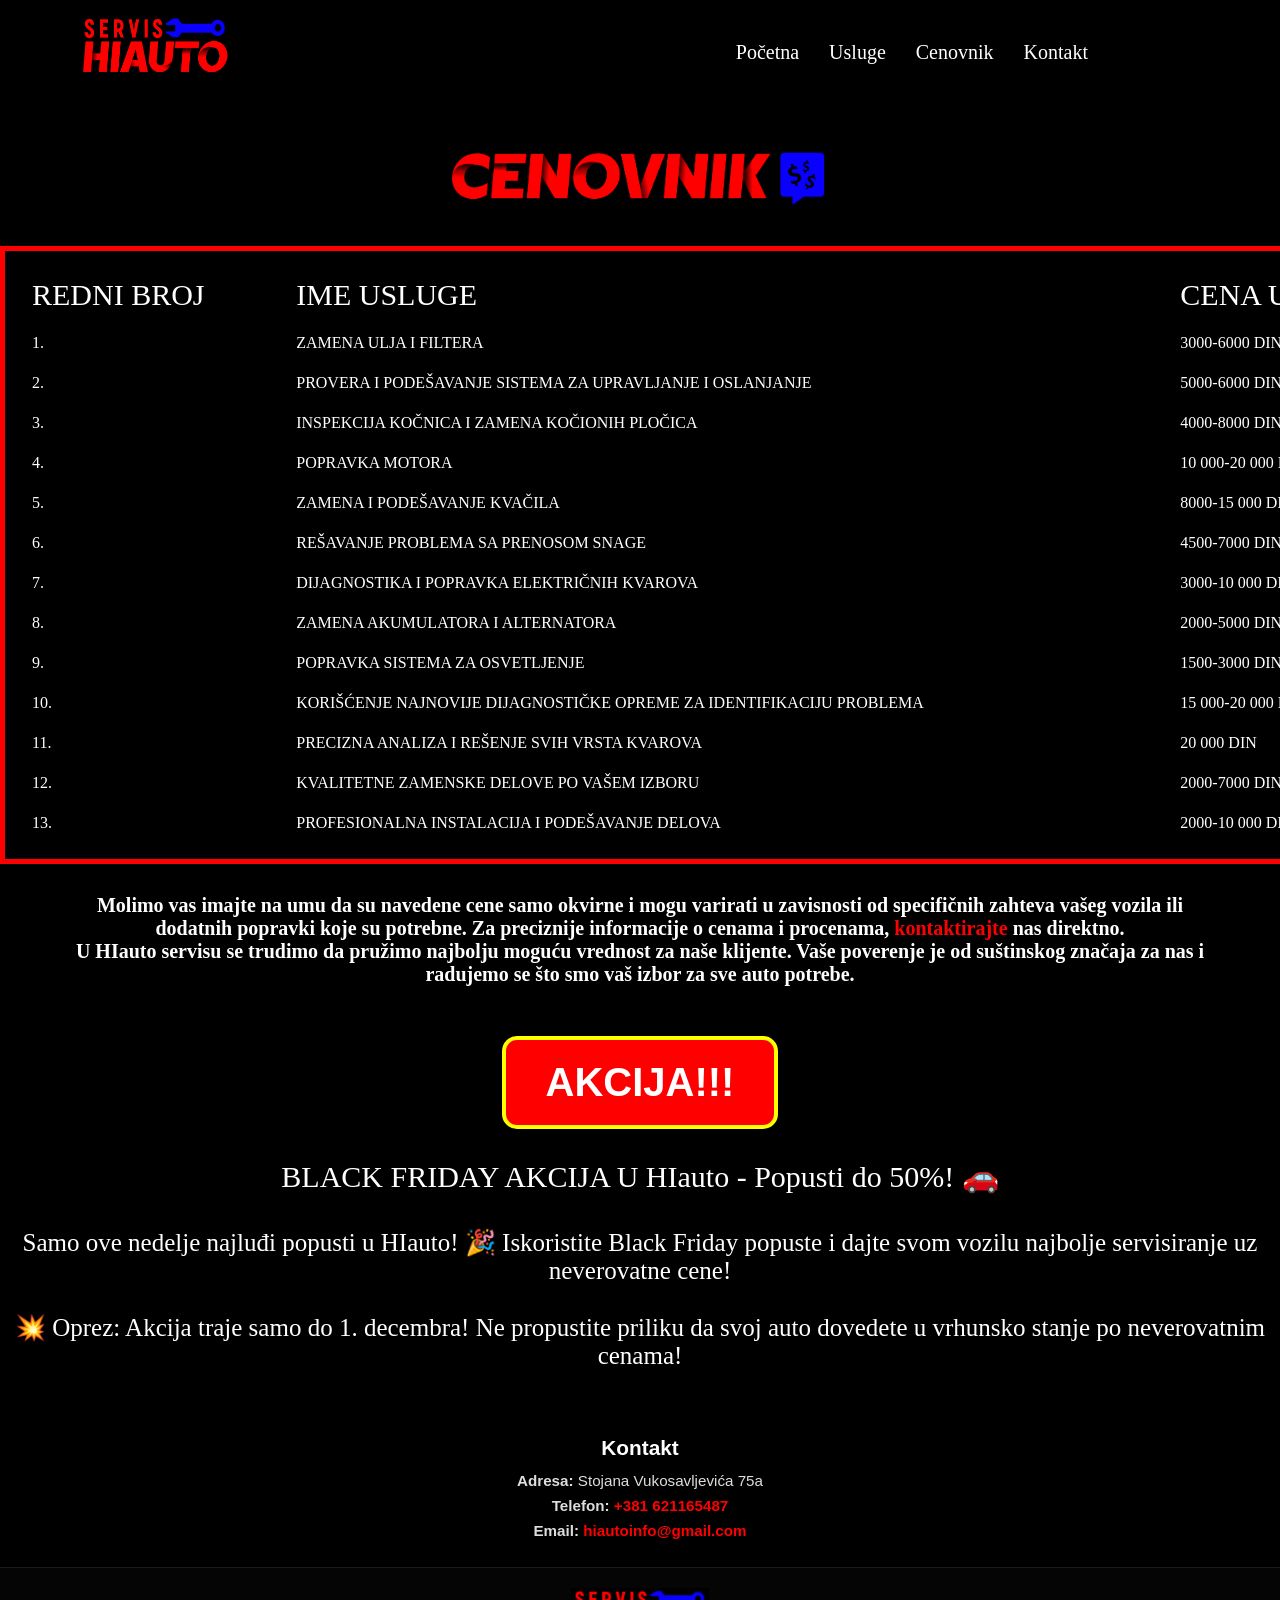
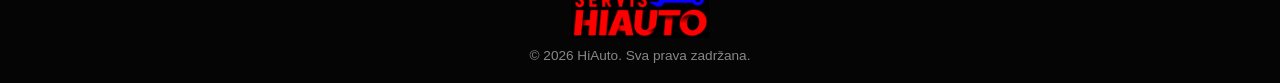
==== cenovnik.html @ a36d0bd6 "Add files via upload" ====
<!DOCTYPE html>
<html lang="en">
<head>
    <meta charset="UTF-8">
    <meta name="viewport" content="width=device-width, initial-scale=1.0">
    <title>HiAuto</title>
     <link rel="icon" type="image/x-icon" href="slike/favicon.png">
    <link rel="stylesheet" href="css/style.css">
</head>
<body>

    <header class="glavnaNavigacija">
    <div class="logo">
        <img src="slike/LOGO.png">
    </div>

    <nav class="nav">
        <a href="index.html">Početna</a>
        <a href="usluge.html">Usluge</a>
        <a href="cenovnik.html">Cenovnik</a>
        <a href="kontakt.html">Kontakt</a>
        
    </nav>
</header>

    <img class="slikaCenovnik" src="slike/CENOVNIKLOGO.png">
<center>
    <table>
            <tr class="hederTabele">
                <td>Redni broj</td>
                <td>Ime usluge</td>
                <td>Cena usluge</td>
            </tr>

            <tr>
                <td>1.</td>
                <td>Zamena ulja i filtera</td>
                <td>3000-6000 din</td>
            </tr>

            <tr>
                <td>2.</td>
                <td>Provera i podešavanje sistema za upravljanje i oslanjanje</td>
                <td>5000-6000 din</td>
            </tr>

            <tr>
                <td>3.</td>
                <td>Inspekcija kočnica i zamena kočionih pločica</td>
                <td>4000-8000 din</td>
            </tr>

            <tr>
                <td>4.</td>
                <td>Popravka motora</td>
                <td>10 000-20 000 din</td>
            </tr>

            <tr>
                <td>5.</td>
                <td>Zamena i podešavanje kvačila</td>
                <td>8000-15 000 din</td>
            </tr>

            <tr>
                <td>6.</td>
                <td>Rešavanje problema sa prenosom snage</td>
                <td>4500-7000 din</td>
            </tr>

            <tr>
                <td>7.</td>
                <td>Dijagnostika i popravka električnih kvarova</td>
                <td>3000-10 000 din</td>
            </tr>

            <tr>
                <td>8.</td>
                <td>Zamena akumulatora i alternatora</td>
                <td>2000-5000 din</td>
            </tr>

            <tr>
                <td>9.</td>
                <td>Popravka sistema za osvetljenje</td>
                <td>1500-3000 din</td>
            </tr>

            <tr>
                <td>10.</td>
                <td>Korišćenje najnovije dijagnostičke opreme za identifikaciju problema</td>
                <td>15 000-20 000 din</td>
            </tr>

            <tr>
                <td>11.</td>
                <td>Precizna analiza i rešenje svih vrsta kvarova</td>
                <td>20 000 din</td>
            </tr>

            <tr>
                <td>12.</td>
                <td>Kvalitetne zamenske delove po vašem izboru</td>
                <td>2000-7000 din</td>
            </tr>

            <tr>
                <td>13.</td>
                <td>Profesionalna instalacija i podešavanje delova</td>
                <td>2000-10 000 din</td>
            </tr>
        </table>
</center>
        <div class="cenovnik">
            <p>
                Molimo vas imajte na umu da su navedene cene samo okvirne i mogu varirati u zavisnosti od specifičnih zahteva vašeg vozila ili dodatnih popravki koje su potrebne.

                Za preciznije informacije o cenama i procenama,
                <a class="link" href="kontakt.html">kontaktirajte</a>
                nas direktno.
            </p>

            <p>
                U HIauto servisu se trudimo da pružimo najbolju moguću vrednost za naše klijente.

                Vaše poverenje je od suštinskog značaja za nas i radujemo se što smo vaš izbor za sve auto potrebe.
            </p>
        </div>

        <div class="animacija">
            <h1>AKCIJA!!!</h1>
        </div>

        <p class="cenovnikP2">
        BLACK FRIDAY AKCIJA U HIauto - Popusti do 50%! 🚗

        <br><br>
        
    <p class="cenovnikP3">
        Samo ove nedelje najluđi popusti u HIauto!

        🎉 Iskoristite Black Friday popuste i dajte svom vozilu najbolje servisiranje uz neverovatne cene!

        <br><br>

        💥 Oprez: Akcija traje samo do 1. decembra!

        Ne propustite priliku da svoj auto dovedete u vrhunsko stanje po neverovatnim cenama!</p>

        <br><br>

    </p>

<footer class="futer">
  <div class="futerKontener">

    <div class="futerKontakt">
      <h4>Kontakt</h4>
      <ul>
        <li><strong>Adresa:</strong> Stojana Vukosavljevića 75a</li>
        <li><strong>Telefon:</strong> <a href="tel:+381111234567">+381 621165487</a></li>
        <li><strong>Email:</strong> <a href="mailto:info@vasadomena.rs">hiautoinfo@gmail.com</a></li>
      </ul>
    </div>
 </div>
    
    <div class="futerKopirajt">
        <div class="futerLogo">
            <img src="slike/LOGO.png" class="futerSlika">
        </div>
     <p>&copy; 2026 HiAuto. Sva prava zadržana.</p>
    </div>
  
</footer>

<script src="java script/skripta.js"></script>

</body>
</html>
---- css/style.css ----
/*ZA SVE*/

*{
    margin: 0;
    padding: 0;
    box-sizing: border-box;
}

body{
    background-color: black;
    color: white;
    display: flex;
    flex-direction: column;
}

.glavnaNavigacija{
    display: flex;
    justify-content: space-between;
    align-items: center;
    background-color: black;
    padding: 15px 80px;
}

.logo img{
    height: 60px;
    width: 150px;
    display: block;
    
}

.nav {
    display: flex;
    gap: 30px;
    align-items: center;
    position: absolute;
    right: 15%;
}

.nav a{
    color: white;
    text-decoration: none;
    font-size: 20px;
    font-weight: 500;
    transition: color 0.3 ease;
    
    
}
.nav a:hover {
    color: red;
    transition: 0.5s;
}

/*INDEX*/
.ime {
    margin-top: 60px;
    padding-left: 15%;
    font-size: 50px;
    font-weight: 700;
    text-transform: uppercase;
    color: white;
    width: 50%;
    line-height: 1.2;
}

.slogan {
    padding-left: 15%;
    width: 50%;
    margin-top: 20px;
    margin-bottom: 30px; 
}

.slogan h2 {
    font-size: 40px;
    color: white;
    font-weight: normal;
    line-height: 1.6;
    max-width: 450px;
}

.indexP {
    padding-left: 15%;
    width: 50%;
    margin-top: 20px;
    margin-bottom: 30px; 
    color: white;
}

.pocetnaslika {
    position: absolute;
    top: 150px;
    right: 15%;
    width: 40%;
    max-width: 600px;
    height: auto;
    object-fit: contain;
}

.dugme1 {
   text-decoration: none;
   font-size: 25px;
   position: relative;
   left: 30%;
   color: red;
}

.dugme1:hover {
    color: blue;
    transition: 0.5s;
}

.uslugeSlike {
    margin-top: 40px;
    display: flex;
    justify-content: center;
    gap: 20px;
    padding: 20px;
}

.uslugaKartica {
    position: relative;
    width: 22%;
    height: 450px;
    border-radius: 4px;
    overflow: hidden;
}

.uslugeSlike img {
    width: 100%;
    height: 100%;
    display: block;
    transition: transform 0.5 ease;
   
}

.tekst {
    position: absolute;
    bottom: 0;
    left: 0;
    width: 100%;
    padding: 30px 20px 20px 20px;
    font-size: 22px;
    font-weight: bold;
    color: white;
    background: linear-gradient(to top, rgba(0,0,0,0.9) 0%, rgba(0,0,0,0.4) 60%, transparent 100%);
    display: flex;
    align-items: flex-end;
}

.podnaslov {
    font-size: 40px;
    color: white;
    font-weight: normal;
    position: relative;
    margin-left: 40%;
    margin-top: 10%;
    margin-bottom: 0;
    
}

.dugme2 {
    display: flex;
    justify-content: center;
}

.dugme2 button {
    background-color: black;
    border: 1px solid blue;
    font-size: 30px;
    padding: 20px;
    border-radius: 10px;
    cursor: pointer;
    margin-bottom: 50px;
    margin-top: 50px;
}

.dugme2 button a {
    text-decoration: none;
    color: red;
}

.dugme2 button:hover {
    border: 1px solid red;
    transition: 0.5s;
}

/*USLUGE*/
.naslov {
    display: flex;
    justify-content: center;
    margin-top: 30px;
}

.naslov img {
    width: 30%;
}

.usluge {
    display: flex;
    flex-direction: column;
    gap: 60px;
    margin-top: 80PX;
    margin-bottom: 20px;
}

.usluga-red {
    display: flex;
    align-items: center; 
    gap: 40px;
}

.usluga-red.obrnuto {
    flex-direction: row-reverse;
}

.tekst-blok {
    flex: 1; 
    position: relative;
    justify-content: center;
}

.tekst-blok h2 {
    font-size: 50px;
    color: red;
    margin-bottom: 30px;
    padding-left: 200px;
}

.tekst-blok ul {
    list-style-type: circle;
    padding-left: 250px;
}

.tekst-blok li {
    margin-bottom: 10px;
    color: white;
    line-height: 1.5;
    font-size: 30px;
}

.usluga-red img {
    flex: 1; 
    max-width: 40%; 
    height: 350px; 
    object-fit: cover;
    border-radius: 8px; 
}

.tekst2 {
    display: flex;
    justify-content: center;
    margin-top: 10px;
    font-size: 25px;
}

.tekst3 {
    display: flex;
    justify-content: center;
    margin-top: 10px;
    margin-bottom: 50px;
    font-size: 25px;
}

.tekst3 a {
   text-decoration: none;
   color: red;
}

.tekst3 a:hover {
    color: blue;
    transition: 0.5s;
}

.logo img {
    max-height: 80px;
    margin-bottom: 15px;
}

.slikaCenovnik {
    display: block;
    margin: 40px auto;
    width: 30%; }

table {
        width: 1500px;
    padding: 10px;
    border: 5px solid red;
    justify-content: center;
    font-family: sans-serif;
    text-transform: uppercase;
    padding: 15px;
    margin-bottom: 30px;
}

.hederTabele {
   font-size: 30px;
}

td{
    color: white;
    padding: 5px;
    font-family: font1;
    padding: 10px;
}

.cenovnik p{
    font-size: 30px;
    font-weight: bold;
    font-family: font2;
    margin-left: 70px;
    margin-right: 70px;
    font-size: 20px;
    text-align: center;
    
}

a {
    color: #ff0000;
    text-decoration: none;
    font-weight: bold;
}

a:hover {
    text-decoration: none;
    color: blue;
    transition: 0.5s;
}

.animacija {
    display: flex;
    justify-content: center;
    margin: 50px 0 30px 0;
}

.animacija h1 {
    background-color: #ff0000;
    color: #ffffff;
    font-family: 'Oswald', sans-serif;
    font-size: 2.5rem;
    padding: 20px 40px;
    border: 4px solid #ffff00;
    border-radius: 15px;
    display: inline-block;
    
    animation: kacenjeZnak 0.5s ease-in-out infinite alternate;
    transform-origin: center;
}

.cenovnikP2{
     color: white;
    font-size: 30px;
    text-align: center;
}

.cenovnikP3{
     color: white;
    font-size: 25px;
    text-align: center;
}

@keyframes kacenjeZnak {
    0% {
        transform: rotate(-8deg);
    }
    100% {
        transform: rotate(8deg);
    }
}

.uslugeP2 {
    max-width: 800px;
    margin: 0 auto;
    padding: 0 20px;
    text-align: center;
    font-size: 1.2rem;
    color: #ffffff;
}

/*KONTAKT*/

.slikaKontakt{
     display: block;
    margin: 40px auto;
    width: 30%;
}

 .hero{
            position: relative;
            width: 100%;
            height: 100vh;
            overflow: hidden;
        }

        .hero img{
            position: absolute;
            top: 0;
            left: 0;
            width: 100%;
            height: 100%;
            object-fit: cover;
            transition: all 0.5s ease;
        }

        .hero-content{
            position: relative;
            z-index: 2;
            height: 100%;
            display: flex;
            flex-direction: column;
            justify-content: center;
            align-items: center;
            text-align: center;
            padding: 20px;
        }

        .kontaktP{
            margin-bottom: 20px;
            font-size: 2.5rem;
            font-weight: bold;
            text-transform: uppercase;
        }

        .kontakt-info h2{
            margin: 10px 0;
            font-size: 1.5rem;
        }

        .hero::after{
            content: "";
            position: absolute;
            top: 0;
            left: 0;
            width: 100%;
            height: 100%;
            background: rgba(0,0,0,0.4);
            z-index: 1;
        }

        .hero a{
            color: #00aaff;
            text-decoration: none;
        }

        .hero a:hover{
            text-decoration: underline;
        }

/*FUTER*/

.futer {
  background-color: #000000;
  color: #ffffff;
  font-family: Arial, sans-serif;
  padding-top: 30px;
  width: 100%;
}

.futerKontener {
  max-width: 1200px;
  margin: 0 auto;
  padding: 0 20px 20px 20px;
  display: flex;
  justify-content: center; 
  text-align: center;      
}

.futerKontakt h4 {
  font-size: 1.3rem;
  margin-bottom: 12px;
  color: #ffffff;
}

.futerKontakt ul {
  list-style: none;
  padding: 0;
  margin: 0;
}

.futerKontakt li {
  margin-bottom: 8px;
  font-size: 0.95rem;
  color: #dddddd;
}

.futerKontakt a {
  color: #ff0000; 
  text-decoration: none;
  font-weight: bold;
}

.futerKontakt a:hover {
  text-decoration: underline;
}


.futerKopirajt {
  background-color: #050505; 
  border-top: 1px solid #1a1a1a;
  padding: 20px;
  text-align: center;
  display: flex;
  flex-direction: column;
  align-items: center;
  gap: 10px;
}

.futerSlika {
  max-height: 50px; 
  width: auto;
  display: block;
}

.futerKopirajt p {
  margin: 0;
  font-size: 0.85rem;
  color: #888888;
}

/*JAVA SCRIPT*/
table tr td:nth-child(3) {
  transition: transform 0.25s ease, color 0.25s ease, font-weight 0.25s ease;
  display: table-cell;
}

.uvecana-cena {
  transform: scale(1.20); 
  color: #ff0000;         
  font-weight: bold;      

table tr td:nth-child(2) {
  cursor: pointer;
}
}
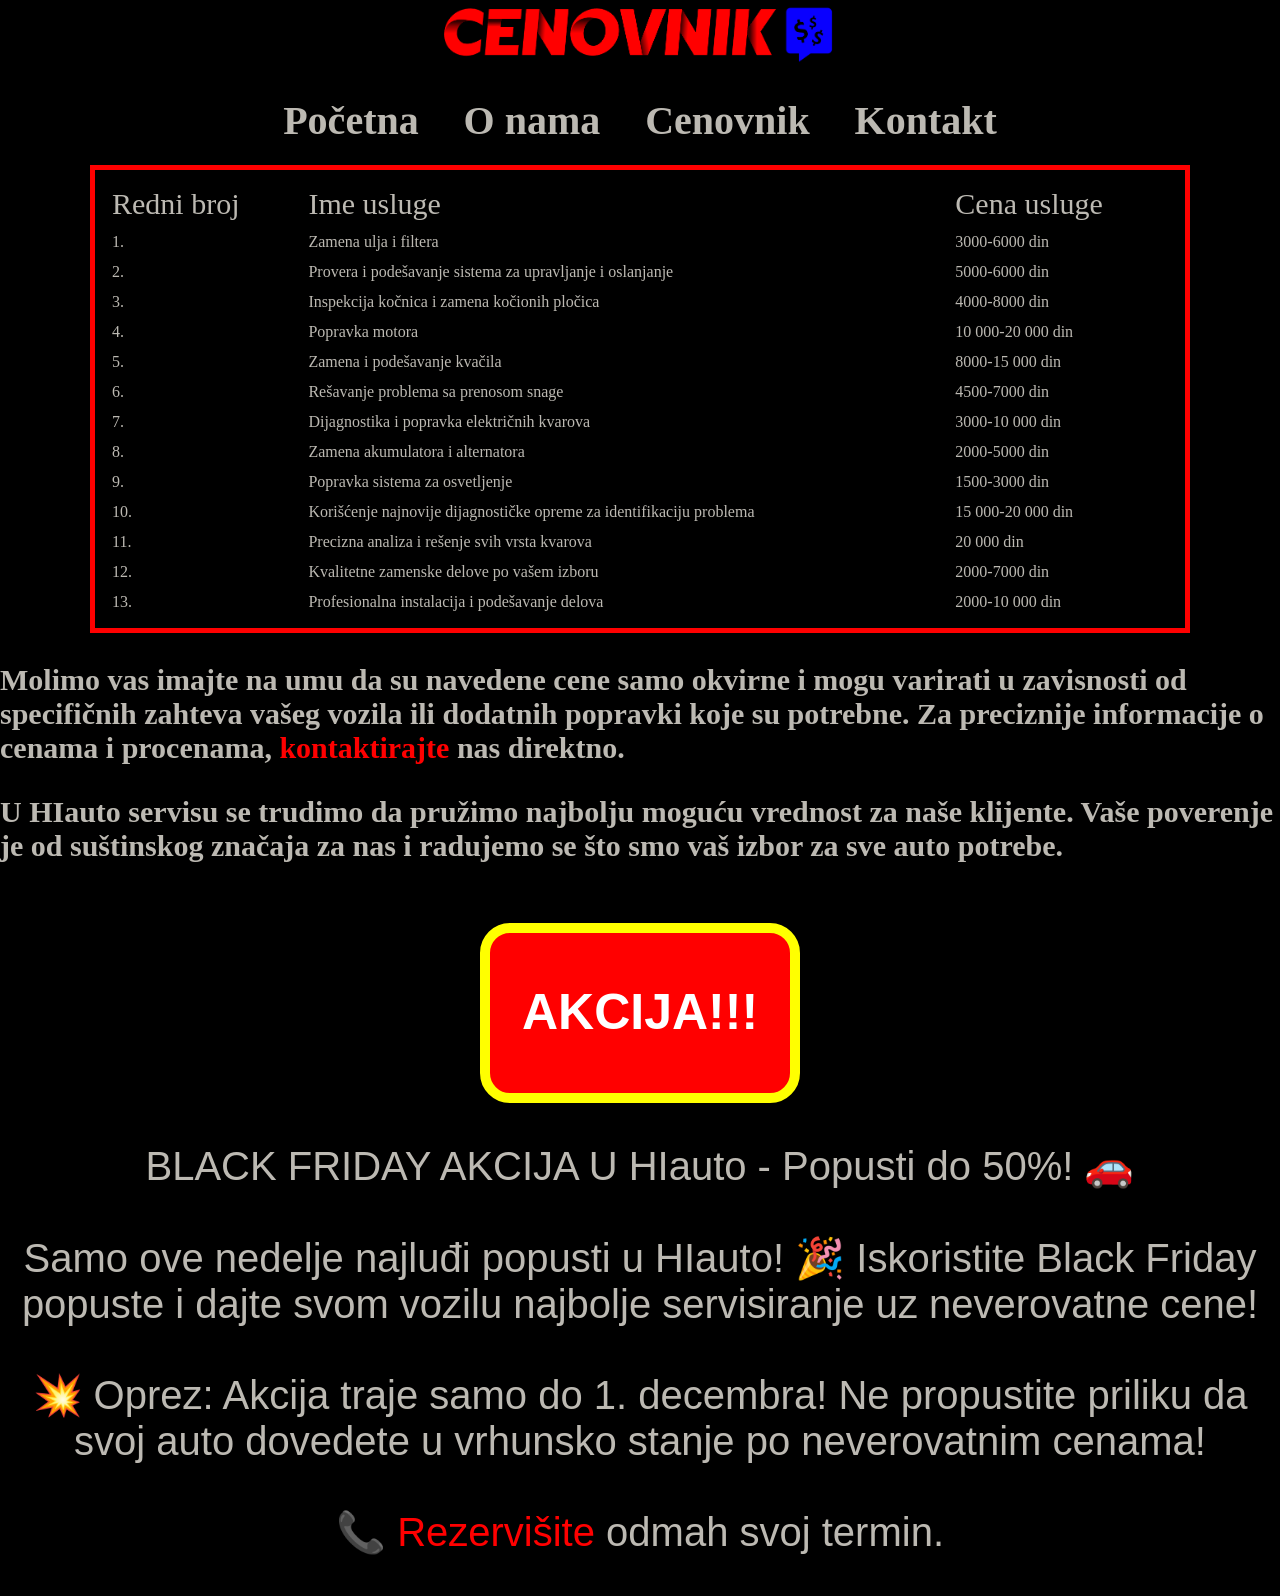
==== commit 5ccad158: "Update cenovnik.html" ====
--- a/cenovnik.html
+++ b/cenovnik.html
@@ -1,179 +1,178 @@
 <!DOCTYPE html>
 <html lang="en">
+
 <head>
     <meta charset="UTF-8">
     <meta name="viewport" content="width=device-width, initial-scale=1.0">
-    <title>HiAuto</title>
-     <link rel="icon" type="image/x-icon" href="slike/favicon.png">
+    <title>Cenovnik</title>
+
+    <link rel="icon" type="image/x-icon" href="slike/favicon.png">
     <link rel="stylesheet" href="css/style.css">
 </head>
-<body>
 
-    <header class="glavnaNavigacija">
-    <div class="logo">
-        <img src="slike/LOGO.png">
+<body style="background-color: black">
+
+    <center>
+        <img src="slike/CENOVNIKLOGO.png" width="400cm" style="max-width: 100%; height: auto;">
+    </center>
+
+    <center>
+        <div class="nav">
+            <h1>
+                <a href="index2.html">Početna</a>
+                <a href="onama2.html">O nama</a>
+                <a href="cenovnik2.html">Cenovnik</a>
+                <a href="kontakt2.html">Kontakt</a>
+            </h1>
+        </div>
+    </center>
+
+    <!-- OVO JE DODATO: Kontejner za tabelu zbog telefona -->
+    <center>
+        <div class="tabela-kontejner">
+            <table>
+                <tr class="heder">
+                    <td>Redni broj</td>
+                    <td>Ime usluge</td>
+                    <td>Cena usluge</td>
+                </tr>
+
+                <tr>
+                    <td>1.</td>
+                    <td>Zamena ulja i filtera</td>
+                    <td>3000-6000 din</td>
+                </tr>
+
+                <tr>
+                    <td>2.</td>
+                    <td>Provera i podešavanje sistema za upravljanje i oslanjanje</td>
+                    <td>5000-6000 din</td>
+                </tr>
+
+                <tr>
+                    <td>3.</td>
+                    <td>Inspekcija kočnica i zamena kočionih pločica</td>
+                    <td>4000-8000 din</td>
+                </tr>
+
+                <tr>
+                    <td>4.</td>
+                    <td>Popravka motora</td>
+                    <td>10 000-20 000 din</td>
+                </tr>
+
+                <tr>
+                    <td>5.</td>
+                    <td>Zamena i podešavanje kvačila</td>
+                    <td>8000-15 000 din</td>
+                </tr>
+
+                <tr>
+                    <td>6.</td>
+                    <td>Rešavanje problema sa prenosom snage</td>
+                    <td>4500-7000 din</td>
+                </tr>
+
+                <tr>
+                    <td>7.</td>
+                    <td>Dijagnostika i popravka električnih kvarova</td>
+                    <td>3000-10 000 din</td>
+                </tr>
+
+                <tr>
+                    <td>8.</td>
+                    <td>Zamena akumulatora i alternatora</td>
+                    <td>2000-5000 din</td>
+                </tr>
+
+                <tr>
+                    <td>9.</td>
+                    <td>Popravka sistema za osvetljenje</td>
+                    <td>1500-3000 din</td>
+                </tr>
+
+                <tr>
+                    <td>10.</td>
+                    <td>Korišćenje najnovije dijagnostičke opreme za identifikaciju problema</td>
+                    <td>15 000-20 000 din</td>
+                </tr>
+
+                <tr>
+                    <td>11.</td>
+                    <td>Precizna analiza i rešenje svih vrsta kvarova</td>
+                    <td>20 000 din</td>
+                </tr>
+
+                <tr>
+                    <td>12.</td>
+                    <td>Kvalitetne zamenske delove po vašem izboru</td>
+                    <td>2000-7000 din</td>
+                </tr>
+
+                <tr>
+                    <td>13.</td>
+                    <td>Profesionalna instalacija i podešavanje delova</td>
+                    <td>2000-10 000 din</td>
+                </tr>
+            </table>
+        </div>
+    </center>
+
+    <div class="cenovnik">
+        <p>
+            Molimo vas imajte na umu da su navedene cene samo okvirne i mogu varirati u zavisnosti od specifičnih zahteva vašeg vozila ili dodatnih popravki koje su potrebne.
+            Za preciznije informacije o cenama i procenama,
+            <a class="link" href="kontakt.html">kontaktirajte</a>
+            nas direktno.
+        </p>
+
+        <p>
+            U HIauto servisu se trudimo da pružimo najbolju moguću vrednost za naše klijente.
+            Vaše poverenje je od suštinskog značaja za nas i radujemo se što smo vaš izbor za sve auto potrebe.
+        </p>
     </div>
-
-    <nav class="nav">
-        <a href="index.html">Početna</a>
-        <a href="usluge.html">Usluge</a>
-        <a href="cenovnik.html">Cenovnik</a>
-        <a href="kontakt.html">Kontakt</a>
-        
-    </nav>
-</header>
-
-    <img class="slikaCenovnik" src="slike/CENOVNIKLOGO.png">
-<center>
-    <table>
-            <tr class="hederTabele">
-                <td>Redni broj</td>
-                <td>Ime usluge</td>
-                <td>Cena usluge</td>
-            </tr>
-
-            <tr>
-                <td>1.</td>
-                <td>Zamena ulja i filtera</td>
-                <td>3000-6000 din</td>
-            </tr>
-
-            <tr>
-                <td>2.</td>
-                <td>Provera i podešavanje sistema za upravljanje i oslanjanje</td>
-                <td>5000-6000 din</td>
-            </tr>
-
-            <tr>
-                <td>3.</td>
-                <td>Inspekcija kočnica i zamena kočionih pločica</td>
-                <td>4000-8000 din</td>
-            </tr>
-
-            <tr>
-                <td>4.</td>
-                <td>Popravka motora</td>
-                <td>10 000-20 000 din</td>
-            </tr>
-
-            <tr>
-                <td>5.</td>
-                <td>Zamena i podešavanje kvačila</td>
-                <td>8000-15 000 din</td>
-            </tr>
-
-            <tr>
-                <td>6.</td>
-                <td>Rešavanje problema sa prenosom snage</td>
-                <td>4500-7000 din</td>
-            </tr>
-
-            <tr>
-                <td>7.</td>
-                <td>Dijagnostika i popravka električnih kvarova</td>
-                <td>3000-10 000 din</td>
-            </tr>
-
-            <tr>
-                <td>8.</td>
-                <td>Zamena akumulatora i alternatora</td>
-                <td>2000-5000 din</td>
-            </tr>
-
-            <tr>
-                <td>9.</td>
-                <td>Popravka sistema za osvetljenje</td>
-                <td>1500-3000 din</td>
-            </tr>
-
-            <tr>
-                <td>10.</td>
-                <td>Korišćenje najnovije dijagnostičke opreme za identifikaciju problema</td>
-                <td>15 000-20 000 din</td>
-            </tr>
-
-            <tr>
-                <td>11.</td>
-                <td>Precizna analiza i rešenje svih vrsta kvarova</td>
-                <td>20 000 din</td>
-            </tr>
-
-            <tr>
-                <td>12.</td>
-                <td>Kvalitetne zamenske delove po vašem izboru</td>
-                <td>2000-7000 din</td>
-            </tr>
-
-            <tr>
-                <td>13.</td>
-                <td>Profesionalna instalacija i podešavanje delova</td>
-                <td>2000-10 000 din</td>
-            </tr>
-        </table>
-</center>
-        <div class="cenovnik">
-            <p>
-                Molimo vas imajte na umu da su navedene cene samo okvirne i mogu varirati u zavisnosti od specifičnih zahteva vašeg vozila ili dodatnih popravki koje su potrebne.
-
-                Za preciznije informacije o cenama i procenama,
-                <a class="link" href="kontakt.html">kontaktirajte</a>
-                nas direktno.
-            </p>
-
-            <p>
-                U HIauto servisu se trudimo da pružimo najbolju moguću vrednost za naše klijente.
-
-                Vaše poverenje je od suštinskog značaja za nas i radujemo se što smo vaš izbor za sve auto potrebe.
-            </p>
-        </div>
-
+    
+    <center>
         <div class="animacija">
             <h1>AKCIJA!!!</h1>
         </div>
+    
+        <p class="uslugeP2">
+            BLACK FRIDAY AKCIJA U HIauto - Popusti do 50%! 🚗
+            <br><br>
+            Samo ove nedelje najluđi popusti u HIauto!
+            🎉 Iskoristite Black Friday popuste i dajte svom vozilu najbolje servisiranje uz neverovatne cene!
+            <br><br>
+            💥 Oprez: Akcija traje samo do 1. decembra!
+            Ne propustite priliku da svoj auto dovedete u vrhunsko stanje po neverovatnim cenama!
+            <br><br>
+            📞
+            <a href="kontakt.html">Rezervišite</a>
+            odmah svoj termin.
+        </p>
+    </center>
 
-        <p class="cenovnikP2">
-        BLACK FRIDAY AKCIJA U HIauto - Popusti do 50%! 🚗
+    <script>
+        const redovi = document.querySelectorAll("table tr:not(.heder)");
 
-        <br><br>
-        
-    <p class="cenovnikP3">
-        Samo ove nedelje najluđi popusti u HIauto!
+        redovi.forEach(red => {
+            const imeUsluge = red.cells[1];
+            const cena = red.cells[2];
 
-        🎉 Iskoristite Black Friday popuste i dajte svom vozilu najbolje servisiranje uz neverovatne cene!
+            imeUsluge.addEventListener("mouseover", () => {
+                cena.style.transform = "scale(1.3)"; /* Smanjen scale sa 1.5 na 1.3 da na manjim ekranima ne bi prelazio ivice */
+                cena.style.transition = "transform 0.3s ease";
+                cena.style.color = "red";
+                cena.style.fontWeight = "bold";
+            });
 
-        <br><br>
-
-        💥 Oprez: Akcija traje samo do 1. decembra!
-
-        Ne propustite priliku da svoj auto dovedete u vrhunsko stanje po neverovatnim cenama!</p>
-
-        <br><br>
-
-    </p>
-
-<footer class="futer">
-  <div class="futerKontener">
-
-    <div class="futerKontakt">
-      <h4>Kontakt</h4>
-      <ul>
-        <li><strong>Adresa:</strong> Stojana Vukosavljevića 75a</li>
-        <li><strong>Telefon:</strong> <a href="tel:+381111234567">+381 621165487</a></li>
-        <li><strong>Email:</strong> <a href="mailto:info@vasadomena.rs">hiautoinfo@gmail.com</a></li>
-      </ul>
-    </div>
- </div>
-    
-    <div class="futerKopirajt">
-        <div class="futerLogo">
-            <img src="slike/LOGO.png" class="futerSlika">
-        </div>
-     <p>&copy; 2026 HiAuto. Sva prava zadržana.</p>
-    </div>
-  
-</footer>
-
-<script src="java script/skripta.js"></script>
+            imeUsluge.addEventListener("mouseout", () => {
+                cena.style.transform = "scale(1)";
+                cena.style.color = "white";
+                cena.style.fontWeight = "normal";
+            });
+        });
+    </script>
 
 </body>
-</html>+</html>
--- a/css/style.css
+++ b/css/style.css
@@ -1,532 +1,421 @@
-/*ZA SVE*/
-
-*{
+
+/* =========================================
+   OSNOVNI STILOVI
+   ========================================= */
+body {
     margin: 0;
     padding: 0;
-    box-sizing: border-box;
-}
-
-body{
     background-color: black;
+    font-family: Arial, sans-serif;
     color: white;
+}
+
+/* =========================================
+   NAVIGACIJA
+   ========================================= */
+.logo {
+    text-align: center;
+    margin: 20px 0;
+}
+
+.nav {
+    margin: 30px 0;
+    text-align: center;
+    margin-bottom: 20px;
+}
+
+.nav a {
+    text-decoration: none;
+    color: #bcb9b2;
+    margin: 10px;
+    padding: 8px;
+    font-size: 40px;
+    font-family: font1;
+    transition: .5s;
+}
+
+.nav a:hover {
+    color: red;
+    border: 5px solid blue;
+    border-radius: 20px;
+}
+
+/* =========================================
+   OPŠTI TEKSTOVI
+   ========================================= */
+.slogan,
+.onamaP,
+.cenovnik p {
+    color: #bcb9b2;
+}
+
+.onamaP {
+    font-size: 30px;
+    font-family: font2;
+}
+
+.uslugeP2 {
+    color: #bcb9b2;
+    font-size: 40px;
+}
+
+.onamaP a,
+.uslugeP2 a,
+.link {
+    color: red;
+    text-decoration: none;
+    transition: .5s;
+}
+
+.onamaP a:hover,
+.uslugeP2 a:hover,
+.link:hover {
+    color: blue;
+}
+
+/* =========================================
+   HERO SEKCIJA (Početna stranica)
+   ========================================= */
+.hero {
+    position: relative;
+    width: 100%;
+    height: 100vh;
+    overflow: hidden;
+    display: flex;
+    justify-content: center;
+    align-items: center; /* Drži sadržaj vertikalno centriranim */
+}
+
+.hero img {
+    position: absolute;
+    top: 0;
+    left: 0;
+    width: 100%;
+    height: 100%;
+    object-fit: cover;
+    transition: all 0.5s ease;
+}
+
+.hero::after {
+    content: "";
+    position: absolute;
+    top: 0;
+    left: 0;
+    width: 100%;
+    height: 100%;
+    background: rgba(0,0,0,0.4);
+    z-index: 1;
+}
+
+/* Kontejner koji drži sav tekst u herou da ne ispada ispod slike */
+.hero-content {
+    position: relative;
+    z-index: 2;
+    display: flex;
+    flex-direction: row;
+    justify-content: space-around;
+    align-items: center;
+    width: 80%;
+    max-width: 1200px;
+    padding: 40px;
+    background: rgba(0,0,0,0.6); /* Blaga pozadina radi bolje čitljivosti teksta */
+    border-radius: 15px;
+    text-align: left;
+}
+
+.hero a {
+    color: #00aaff;
+    text-decoration: none;
+}
+
+.hero a:hover {
+    text-decoration: underline;
+}
+
+.kontakt-info {
+    flex: 1;
+    padding-right: 20px;
+}
+
+.kontaktP {
+    color: red;
+    text-transform: uppercase;
+    font-weight: bold;
+    font-size: 2.5rem;
+    margin-bottom: 10px;
+}
+
+.kontakt-info h2, .kontakt-info p {
+    color: #bcb9b2;
+    font-family: font2;
+    font-size: 1.2rem;
+    margin: 5px 0;
+}
+
+/* Izmenjen indexP: uklonjen position absolute kako bi pratio tok hero kontejnera */
+.indexP {
+    flex: 1;
     display: flex;
     flex-direction: column;
-}
-
-.glavnaNavigacija{
-    display: flex;
-    justify-content: space-between;
-    align-items: center;
-    background-color: black;
-    padding: 15px 80px;
-}
-
-.logo img{
-    height: 60px;
-    width: 150px;
-    display: block;
-    
-}
-
-.nav {
-    display: flex;
-    gap: 30px;
-    align-items: center;
-    position: absolute;
-    right: 15%;
-}
-
-.nav a{
-    color: white;
-    text-decoration: none;
-    font-size: 20px;
-    font-weight: 500;
-    transition: color 0.3 ease;
-    
-    
-}
-.nav a:hover {
-    color: red;
-    transition: 0.5s;
-}
-
-/*INDEX*/
-.ime {
-    margin-top: 60px;
-    padding-left: 15%;
-    font-size: 50px;
-    font-weight: 700;
-    text-transform: uppercase;
-    color: white;
-    width: 50%;
-    line-height: 1.2;
-}
-
-.slogan {
-    padding-left: 15%;
-    width: 50%;
-    margin-top: 20px;
-    margin-bottom: 30px; 
-}
-
-.slogan h2 {
-    font-size: 40px;
-    color: white;
-    font-weight: normal;
-    line-height: 1.6;
-    max-width: 450px;
-}
-
-.indexP {
-    padding-left: 15%;
-    width: 50%;
-    margin-top: 20px;
-    margin-bottom: 30px; 
-    color: white;
-}
-
-.pocetnaslika {
-    position: absolute;
-    top: 150px;
-    right: 15%;
-    width: 40%;
-    max-width: 600px;
-    height: auto;
-    object-fit: contain;
-}
-
-.dugme1 {
-   text-decoration: none;
-   font-size: 25px;
-   position: relative;
-   left: 30%;
-   color: red;
-}
-
-.dugme1:hover {
-    color: blue;
-    transition: 0.5s;
-}
-
-.uslugeSlike {
-    margin-top: 40px;
-    display: flex;
     justify-content: center;
-    gap: 20px;
-    padding: 20px;
-}
-
-.uslugaKartica {
-    position: relative;
-    width: 22%;
-    height: 450px;
-    border-radius: 4px;
-    overflow: hidden;
-}
-
-.uslugeSlike img {
-    width: 100%;
-    height: 100%;
-    display: block;
-    transition: transform 0.5 ease;
-   
-}
-
-.tekst {
-    position: absolute;
-    bottom: 0;
-    left: 0;
-    width: 100%;
-    padding: 30px 20px 20px 20px;
-    font-size: 22px;
-    font-weight: bold;
-    color: white;
-    background: linear-gradient(to top, rgba(0,0,0,0.9) 0%, rgba(0,0,0,0.4) 60%, transparent 100%);
-    display: flex;
-    align-items: flex-end;
-}
-
-.podnaslov {
-    font-size: 40px;
-    color: white;
-    font-weight: normal;
-    position: relative;
-    margin-left: 40%;
-    margin-top: 10%;
-    margin-bottom: 0;
-    
-}
-
-.dugme2 {
-    display: flex;
-    justify-content: center;
-}
-
-.dugme2 button {
-    background-color: black;
-    border: 1px solid blue;
+    text-align: left;
+    color: #bcb9b2;
     font-size: 30px;
-    padding: 20px;
-    border-radius: 10px;
-    cursor: pointer;
-    margin-bottom: 50px;
-    margin-top: 50px;
-}
-
-.dugme2 button a {
-    text-decoration: none;
-    color: red;
-}
-
-.dugme2 button:hover {
-    border: 1px solid red;
-    transition: 0.5s;
-}
-
-/*USLUGE*/
-.naslov {
-    display: flex;
-    justify-content: center;
-    margin-top: 30px;
-}
-
-.naslov img {
-    width: 30%;
-}
-
-.usluge {
-    display: flex;
-    flex-direction: column;
-    gap: 60px;
-    margin-top: 80PX;
-    margin-bottom: 20px;
-}
-
-.usluga-red {
-    display: flex;
-    align-items: center; 
-    gap: 40px;
-}
-
-.usluga-red.obrnuto {
-    flex-direction: row-reverse;
-}
-
-.tekst-blok {
-    flex: 1; 
-    position: relative;
-    justify-content: center;
-}
-
-.tekst-blok h2 {
-    font-size: 50px;
-    color: red;
-    margin-bottom: 30px;
-    padding-left: 200px;
-}
-
-.tekst-blok ul {
-    list-style-type: circle;
-    padding-left: 250px;
-}
-
-.tekst-blok li {
-    margin-bottom: 10px;
-    color: white;
-    line-height: 1.5;
-    font-size: 30px;
-}
-
-.usluga-red img {
-    flex: 1; 
-    max-width: 40%; 
-    height: 350px; 
-    object-fit: cover;
-    border-radius: 8px; 
-}
-
-.tekst2 {
-    display: flex;
-    justify-content: center;
-    margin-top: 10px;
-    font-size: 25px;
-}
-
-.tekst3 {
-    display: flex;
-    justify-content: center;
-    margin-top: 10px;
-    margin-bottom: 50px;
-    font-size: 25px;
-}
-
-.tekst3 a {
-   text-decoration: none;
-   color: red;
-}
-
-.tekst3 a:hover {
-    color: blue;
-    transition: 0.5s;
-}
-
-.logo img {
-    max-height: 80px;
-    margin-bottom: 15px;
-}
-
-.slikaCenovnik {
-    display: block;
-    margin: 40px auto;
-    width: 30%; }
-
+    font-family: font2;
+}
+
+/* =========================================
+   TABELE
+   ========================================= */
 table {
-        width: 1500px;
+    width: 1100px;
     padding: 10px;
     border: 5px solid red;
-    justify-content: center;
-    font-family: sans-serif;
-    text-transform: uppercase;
-    padding: 15px;
-    margin-bottom: 30px;
-}
-
-.hederTabele {
-   font-size: 30px;
-}
-
-td{
-    color: white;
+}
+
+.heder {
+    font-size: 30px;
+}
+
+td {
+    color: #bcb9b2;
     padding: 5px;
     font-family: font1;
-    padding: 10px;
-}
-
-.cenovnik p{
+}
+
+.cenovnik p {
     font-size: 30px;
     font-weight: bold;
     font-family: font2;
-    margin-left: 70px;
-    margin-right: 70px;
-    font-size: 20px;
-    text-align: center;
-    
-}
-
-a {
-    color: #ff0000;
-    text-decoration: none;
-    font-weight: bold;
-}
-
-a:hover {
-    text-decoration: none;
-    color: blue;
-    transition: 0.5s;
-}
-
+}
+
+/* =========================================
+   ANIMACIJE
+   ========================================= */
 .animacija {
-    display: flex;
+    width: 300px;
+    height: 160px;
+    margin-top: 60px;
+    background-color: red;
+    border: 10px solid yellow;
+    border-radius: 30px;
+    animation: akcija 0.5s ease-in-out infinite alternate;
+    transform-origin: center;
+}
+
+.animacija h1 {
+    position: relative;
+    top: 10%;
+    font-size: 50px;
+}
+
+@keyframes akcija {
+    0% { transform: rotate(-8deg); }
+    100% { transform: rotate(8deg); }
+}
+
+/* =========================================
+   SLIKE I GALERIJA
+   ========================================= */
+.slika1 {
+    height: 250px;
+}
+
+.slika2 {
+    width: 100%;
+    height: 100%;
+    -webkit-mask-image: linear-gradient(transparent, black);
+    mask-image: linear-gradient(transparent, black);
+}
+
+.slika3,
+.slikeOnama img {
+    width: 400px;
+}
+
+.slikeOnama img {
+    border: 1px solid #bcb9b2;
+    border-radius: 10px;
+    transition: transform .3s ease, box-shadow .3s ease;
+    cursor: pointer;
+}
+
+.slikeOnama img:hover {
+    transform: scale(1.1);
+    box-shadow: 0 4px 15px rgba(0,0,0,.4);
+}
+
+#slika4 {
+    height: 600px;
+}
+
+#fullscreen {
+    display: none;
+    position: fixed;
+    top: 0;
+    left: 0;
+    width: 100%;
+    height: 100%;
+    background: rgba(0,0,0,.9);
     justify-content: center;
-    margin: 50px 0 30px 0;
-}
-
-.animacija h1 {
-    background-color: #ff0000;
-    color: #ffffff;
-    font-family: 'Oswald', sans-serif;
-    font-size: 2.5rem;
-    padding: 20px 40px;
-    border: 4px solid #ffff00;
-    border-radius: 15px;
-    display: inline-block;
-    
-    animation: kacenjeZnak 0.5s ease-in-out infinite alternate;
-    transform-origin: center;
-}
-
-.cenovnikP2{
-     color: white;
-    font-size: 30px;
-    text-align: center;
-}
-
-.cenovnikP3{
-     color: white;
-    font-size: 25px;
-    text-align: center;
-}
-
-@keyframes kacenjeZnak {
-    0% {
-        transform: rotate(-8deg);
-    }
-    100% {
-        transform: rotate(8deg);
-    }
-}
-
-.uslugeP2 {
-    max-width: 800px;
-    margin: 0 auto;
-    padding: 0 20px;
-    text-align: center;
-    font-size: 1.2rem;
-    color: #ffffff;
-}
-
-/*KONTAKT*/
-
-.slikaKontakt{
-     display: block;
-    margin: 40px auto;
-    width: 30%;
-}
-
- .hero{
-            position: relative;
-            width: 100%;
-            height: 100vh;
-            overflow: hidden;
-        }
-
-        .hero img{
-            position: absolute;
-            top: 0;
-            left: 0;
-            width: 100%;
-            height: 100%;
-            object-fit: cover;
-            transition: all 0.5s ease;
-        }
-
-        .hero-content{
-            position: relative;
-            z-index: 2;
-            height: 100%;
-            display: flex;
-            flex-direction: column;
-            justify-content: center;
-            align-items: center;
-            text-align: center;
-            padding: 20px;
-        }
-
-        .kontaktP{
-            margin-bottom: 20px;
-            font-size: 2.5rem;
-            font-weight: bold;
-            text-transform: uppercase;
-        }
-
-        .kontakt-info h2{
-            margin: 10px 0;
-            font-size: 1.5rem;
-        }
-
-        .hero::after{
-            content: "";
-            position: absolute;
-            top: 0;
-            left: 0;
-            width: 100%;
-            height: 100%;
-            background: rgba(0,0,0,0.4);
-            z-index: 1;
-        }
-
-        .hero a{
-            color: #00aaff;
-            text-decoration: none;
-        }
-
-        .hero a:hover{
-            text-decoration: underline;
-        }
-
-/*FUTER*/
-
-.futer {
-  background-color: #000000;
-  color: #ffffff;
-  font-family: Arial, sans-serif;
-  padding-top: 30px;
-  width: 100%;
-}
-
-.futerKontener {
-  max-width: 1200px;
-  margin: 0 auto;
-  padding: 0 20px 20px 20px;
-  display: flex;
-  justify-content: center; 
-  text-align: center;      
-}
-
-.futerKontakt h4 {
-  font-size: 1.3rem;
-  margin-bottom: 12px;
-  color: #ffffff;
-}
-
-.futerKontakt ul {
-  list-style: none;
-  padding: 0;
-  margin: 0;
-}
-
-.futerKontakt li {
-  margin-bottom: 8px;
-  font-size: 0.95rem;
-  color: #dddddd;
-}
-
-.futerKontakt a {
-  color: #ff0000; 
-  text-decoration: none;
-  font-weight: bold;
-}
-
-.futerKontakt a:hover {
-  text-decoration: underline;
-}
-
-
-.futerKopirajt {
-  background-color: #050505; 
-  border-top: 1px solid #1a1a1a;
-  padding: 20px;
-  text-align: center;
-  display: flex;
-  flex-direction: column;
-  align-items: center;
-  gap: 10px;
-}
-
-.futerSlika {
-  max-height: 50px; 
-  width: auto;
-  display: block;
-}
-
-.futerKopirajt p {
-  margin: 0;
-  font-size: 0.85rem;
-  color: #888888;
-}
-
-/*JAVA SCRIPT*/
-table tr td:nth-child(3) {
-  transition: transform 0.25s ease, color 0.25s ease, font-weight 0.25s ease;
-  display: table-cell;
-}
-
-.uvecana-cena {
-  transform: scale(1.20); 
-  color: #ff0000;         
-  font-weight: bold;      
-
-table tr td:nth-child(2) {
-  cursor: pointer;
-}
-}+    align-items: center;
+    z-index: 9999;
+}
+
+#fullscreen img {
+    max-width: 90%;
+    max-height: 90%;
+    border-radius: 10px;
+    box-shadow: 0 4px 30px rgba(0,0,0,.7);
+    cursor: pointer;
+}
+
+
+/* =========================================
+   RESPONZIVNOST (MEDIA QUERIES)
+   ========================================= */
+
+/* --- LAPTOP I MANJI EKRANI (do 1200px) --- */
+@media screen and (max-width: 1200px) {
+    table {
+        width: 90%;
+        margin: 0 auto;
+    }
+}
+
+/* --- TABLET (do 768px) --- */
+@media screen and (max-width: 768px) {
+    .nav a {
+        font-size: 25px;
+        margin: 5px;
+        padding: 5px;
+    }
+
+    .indexP, .onamaP, .cenovnik p {
+        font-size: 24px;
+    }
+
+    .uslugeP2 {
+        font-size: 30px;
+    }
+
+    table {
+        width: 100%;
+        font-size: 14px;
+        border: 3px solid red;
+    }
+
+    .heder {
+        font-size: 20px;
+    }
+
+    .slika3, .slikeOnama img {
+        width: 80%;
+        max-width: 400px;
+    }
+
+    #slika4 {
+        height: 400px;
+    }
+
+    .animacija {
+        width: 250px;
+        height: 130px;
+    }
+
+    .animacija h1 {
+        font-size: 35px;
+    }
+
+    /* Na tabletu tekstovi u hero sekciji idu jedan ispod drugog */
+    .hero-content {
+        flex-direction: column;
+        text-align: center;
+        width: 90%;
+        padding: 20px;
+    }
+
+    .kontakt-info {
+        padding-right: 0;
+        margin-bottom: 20px;
+    }
+
+    .indexP {
+        text-align: center;
+    }
+
+    .kontaktP {
+        font-size: 2rem;
+    }
+}
+
+/* --- MOBILNI TELEFONI (do 480px) --- */
+@media screen and (max-width: 480px) {
+    .nav {
+        display: flex;
+        flex-direction: column;
+        align-items: center;
+        margin: 15px 0;
+    }
+
+    .nav a {
+        font-size: 20px;
+        margin: 5px 0;
+        width: 80%;
+        text-align: center;
+    }
+
+    .indexP {
+        font-size: 18px;
+    }
+
+    .onamaP, .cenovnik p {
+        font-size: 18px;
+    }
+
+    .uslugeP2 {
+        font-size: 22px;
+    }
+
+    table {
+        display: block;
+        overflow-x: auto; /* Tabela može da se skroluje u stranu */
+        border: 2px solid red;
+    }
+
+    td {
+        padding: 3px;
+    }
+
+    .animacija {
+        width: 200px;
+        height: 100px;
+        margin-top: 30px;
+        border-width: 5px;
+    }
+
+    .animacija h1 {
+        font-size: 25px;
+        top: 15%;
+    }
+
+    .slika3, .slikeOnama img {
+        width: 90%;
+    }
+
+    #slika4 {
+        height: 250px;
+    }
+
+    .hero-content {
+        padding: 15px;
+    }
+
+    .kontaktP {
+        font-size: 1.5rem;
+    }
+
+    .kontakt-info h2, .kontakt-info p {
+        font-size: 1rem;
+    }
+}
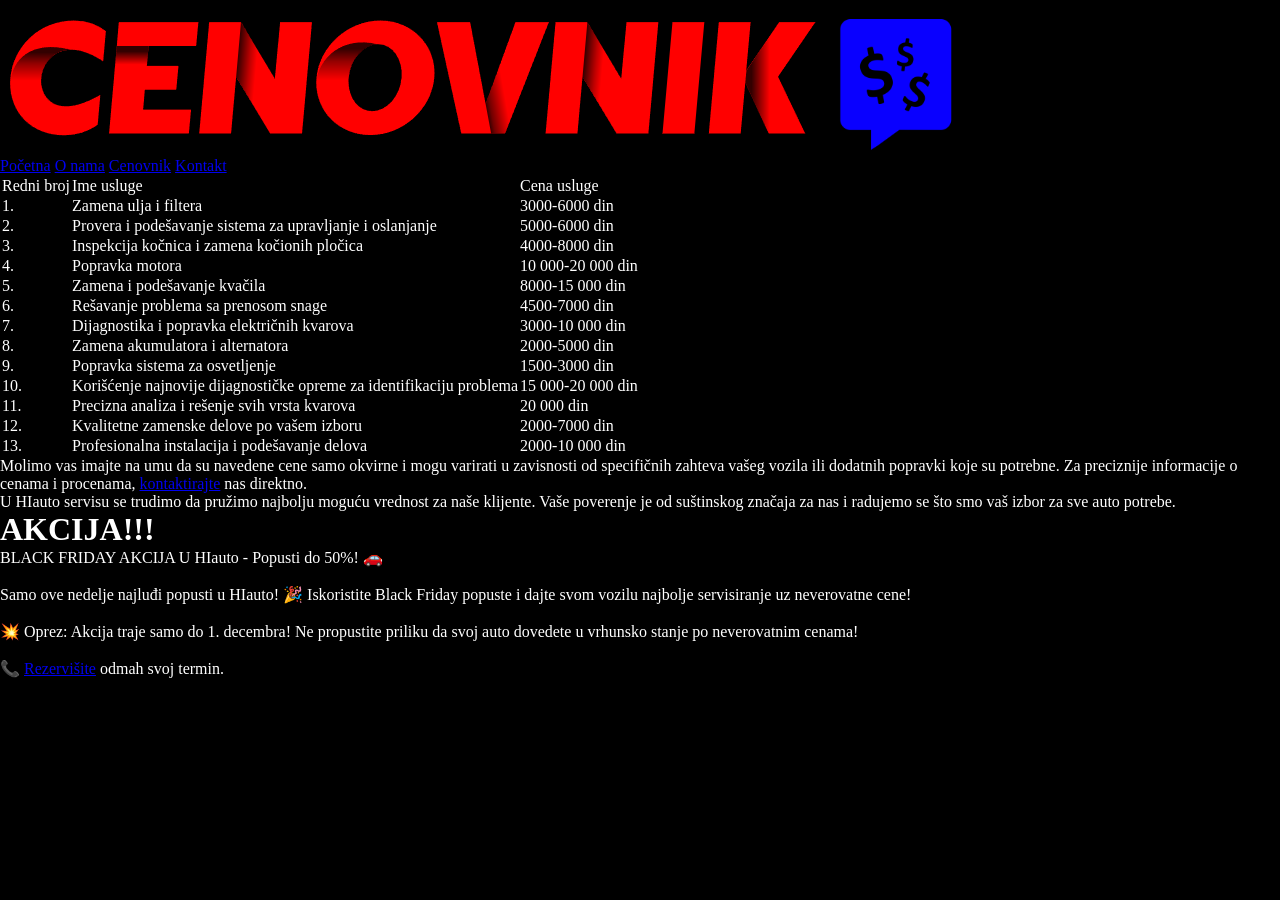
==== commit 52b0a447: "Update cenovnik.html" ====
--- a/cenovnik.html
+++ b/cenovnik.html
@@ -10,113 +10,108 @@
     <link rel="stylesheet" href="css/style.css">
 </head>
 
-<body style="background-color: black">
+<body>
 
-    <center>
-        <img src="slike/CENOVNIKLOGO.png" width="400cm" style="max-width: 100%; height: auto;">
-    </center>
+    <div class="cenovnik-header-wrapper">
+        <div class="logo-cenovnik">
+            <img src="slike/CENOVNIKLOGO.png" alt="Logo cenovnik">
+        </div>
 
-    <center>
-        <div class="nav">
-            <h1>
-                <a href="index2.html">Početna</a>
-                <a href="onama2.html">O nama</a>
-                <a href="cenovnik2.html">Cenovnik</a>
-                <a href="kontakt2.html">Kontakt</a>
-            </h1>
+        <div class="nav-cenovnik">
+            <a href="index2.html">Početna</a>
+            <a href="onama2.html">O nama</a>
+            <a href="cenovnik2.html">Cenovnik</a>
+            <a href="kontakt2.html">Kontakt</a>
         </div>
-    </center>
+    </div>
 
-    <!-- OVO JE DODATO: Kontejner za tabelu zbog telefona -->
-    <center>
-        <div class="tabela-kontejner">
-            <table>
-                <tr class="heder">
-                    <td>Redni broj</td>
-                    <td>Ime usluge</td>
-                    <td>Cena usluge</td>
-                </tr>
+    <div class="tabela-kontejner">
+        <table>
+            <tr class="heder">
+                <td>Redni broj</td>
+                <td>Ime usluge</td>
+                <td>Cena usluge</td>
+            </tr>
 
-                <tr>
-                    <td>1.</td>
-                    <td>Zamena ulja i filtera</td>
-                    <td>3000-6000 din</td>
-                </tr>
+            <tr>
+                <td>1.</td>
+                <td>Zamena ulja i filtera</td>
+                <td>3000-6000 din</td>
+            </tr>
 
-                <tr>
-                    <td>2.</td>
-                    <td>Provera i podešavanje sistema za upravljanje i oslanjanje</td>
-                    <td>5000-6000 din</td>
-                </tr>
+            <tr>
+                <td>2.</td>
+                <td>Provera i podešavanje sistema za upravljanje i oslanjanje</td>
+                <td>5000-6000 din</td>
+            </tr>
 
-                <tr>
-                    <td>3.</td>
-                    <td>Inspekcija kočnica i zamena kočionih pločica</td>
-                    <td>4000-8000 din</td>
-                </tr>
+            <tr>
+                <td>3.</td>
+                <td>Inspekcija kočnica i zamena kočionih pločica</td>
+                <td>4000-8000 din</td>
+            </tr>
 
-                <tr>
-                    <td>4.</td>
-                    <td>Popravka motora</td>
-                    <td>10 000-20 000 din</td>
-                </tr>
+            <tr>
+                <td>4.</td>
+                <td>Popravka motora</td>
+                <td>10 000-20 000 din</td>
+            </tr>
 
-                <tr>
-                    <td>5.</td>
-                    <td>Zamena i podešavanje kvačila</td>
-                    <td>8000-15 000 din</td>
-                </tr>
+            <tr>
+                <td>5.</td>
+                <td>Zamena i podešavanje kvačila</td>
+                <td>8000-15 000 din</td>
+            </tr>
 
-                <tr>
-                    <td>6.</td>
-                    <td>Rešavanje problema sa prenosom snage</td>
-                    <td>4500-7000 din</td>
-                </tr>
+            <tr>
+                <td>6.</td>
+                <td>Rešavanje problema sa prenosom snage</td>
+                <td>4500-7000 din</td>
+            </tr>
 
-                <tr>
-                    <td>7.</td>
-                    <td>Dijagnostika i popravka električnih kvarova</td>
-                    <td>3000-10 000 din</td>
-                </tr>
+            <tr>
+                <td>7.</td>
+                <td>Dijagnostika i popravka električnih kvarova</td>
+                <td>3000-10 000 din</td>
+            </tr>
 
-                <tr>
-                    <td>8.</td>
-                    <td>Zamena akumulatora i alternatora</td>
-                    <td>2000-5000 din</td>
-                </tr>
+            <tr>
+                <td>8.</td>
+                <td>Zamena akumulatora i alternatora</td>
+                <td>2000-5000 din</td>
+            </tr>
 
-                <tr>
-                    <td>9.</td>
-                    <td>Popravka sistema za osvetljenje</td>
-                    <td>1500-3000 din</td>
-                </tr>
+            <tr>
+                <td>9.</td>
+                <td>Popravka sistema za osvetljenje</td>
+                <td>1500-3000 din</td>
+            </tr>
 
-                <tr>
-                    <td>10.</td>
-                    <td>Korišćenje najnovije dijagnostičke opreme za identifikaciju problema</td>
-                    <td>15 000-20 000 din</td>
-                </tr>
+            <tr>
+                <td>10.</td>
+                <td>Korišćenje najnovije dijagnostičke opreme za identifikaciju problema</td>
+                <td>15 000-20 000 din</td>
+            </tr>
 
-                <tr>
-                    <td>11.</td>
-                    <td>Precizna analiza i rešenje svih vrsta kvarova</td>
-                    <td>20 000 din</td>
-                </tr>
+            <tr>
+                <td>11.</td>
+                <td>Precizna analiza i rešenje svih vrsta kvarova</td>
+                <td>20 000 din</td>
+            </tr>
 
-                <tr>
-                    <td>12.</td>
-                    <td>Kvalitetne zamenske delove po vašem izboru</td>
-                    <td>2000-7000 din</td>
-                </tr>
+            <tr>
+                <td>12.</td>
+                <td>Kvalitetne zamenske delove po vašem izboru</td>
+                <td>2000-7000 din</td>
+            </tr>
 
-                <tr>
-                    <td>13.</td>
-                    <td>Profesionalna instalacija i podešavanje delova</td>
-                    <td>2000-10 000 din</td>
-                </tr>
-            </table>
-        </div>
-    </center>
+            <tr>
+                <td>13.</td>
+                <td>Profesionalna instalacija i podešavanje delova</td>
+                <td>2000-10 000 din</td>
+            </tr>
+        </table>
+    </div>
 
     <div class="cenovnik">
         <p>
@@ -132,7 +127,7 @@
         </p>
     </div>
     
-    <center>
+    <div class="cenovnik-footer-sekcija">
         <div class="animacija">
             <h1>AKCIJA!!!</h1>
         </div>
@@ -150,7 +145,7 @@
             <a href="kontakt.html">Rezervišite</a>
             odmah svoj termin.
         </p>
-    </center>
+    </div>
 
     <script>
         const redovi = document.querySelectorAll("table tr:not(.heder)");
@@ -160,7 +155,7 @@
             const cena = red.cells[2];
 
             imeUsluge.addEventListener("mouseover", () => {
-                cena.style.transform = "scale(1.3)"; /* Smanjen scale sa 1.5 na 1.3 da na manjim ekranima ne bi prelazio ivice */
+                cena.style.transform = "scale(1.2)";
                 cena.style.transition = "transform 0.3s ease";
                 cena.style.color = "red";
                 cena.style.fontWeight = "bold";
--- a/css/style.css
+++ b/css/style.css
@@ -1,421 +1,871 @@
-
-/* =========================================
-   OSNOVNI STILOVI
-   ========================================= */
-body {
+*{
     margin: 0;
     padding: 0;
+    box-sizing: border-box;
+}
+body{
     background-color: black;
-    font-family: Arial, sans-serif;
     color: white;
-}
-
-/* =========================================
-   NAVIGACIJA
-   ========================================= */
-.logo {
-    text-align: center;
-    margin: 20px 0;
-}
-
+    display: flex;
+    flex-direction: column;
+}
+.glavnaNavigacija{
+    display: flex;
+    justify-content: space-between;
+    align-items: center;
+    background-color: black;
+    padding: 15px 80px;
+}
+.logo img{
+    height: 60px;
+    width: 150px;
+    display: block;
+    
+}
 .nav {
-    margin: 30px 0;
-    text-align: center;
-    margin-bottom: 20px;
-}
-
-.nav a {
+    display: flex;
+    gap: 30px;
+    align-items: center;
+    position: absolute;
+    right: 15%;
+}
+.nav a{
+    color: white;
     text-decoration: none;
-    color: #bcb9b2;
-    margin: 10px;
-    padding: 8px;
-    font-size: 40px;
-    font-family: font1;
-    transition: .5s;
-}
-
+    font-size: 20px;
+    font-weight: 500;
+    transition: color 0.3 ease;
+}
 .nav a:hover {
     color: red;
-    border: 5px solid blue;
-    border-radius: 20px;
-}
-
-/* =========================================
-   OPŠTI TEKSTOVI
-   ========================================= */
-.slogan,
-.onamaP,
-.cenovnik p {
-    color: #bcb9b2;
-}
-
-.onamaP {
-    font-size: 30px;
-    font-family: font2;
-}
-
-.uslugeP2 {
-    color: #bcb9b2;
+    transition: 0.5s;
+}
+.ime {
+    margin-top: 60px;
+    padding-left: 15%;
+    font-size: 50px;
+    font-weight: 700;
+    text-transform: uppercase;
+    color: white;
+    width: 50%;
+    line-height: 1.2;
+}
+.slogan {
+    padding-left: 15%;
+    width: 50%;
+    margin-top: 20px;
+    margin-bottom: 30px; 
+}
+.slogan h2 {
     font-size: 40px;
-}
-
-.onamaP a,
-.uslugeP2 a,
-.link {
-    color: red;
-    text-decoration: none;
-    transition: .5s;
-}
-
-.onamaP a:hover,
-.uslugeP2 a:hover,
-.link:hover {
+    color: white;
+    font-weight: normal;
+    line-height: 1.6;
+    max-width: 450px;
+}
+.indexP {
+    padding-left: 15%;
+    width: 50%;
+    margin-top: 20px;
+    margin-bottom: 30px; 
+    color: white;
+}
+.pocetnaslika {
+    position: absolute;
+    top: 150px;
+    right: 15%;
+    width: 40%;
+    max-width: 600px;
+    height: auto;
+    object-fit: contain;
+}
+.dugme1 {
+   text-decoration: none;
+   font-size: 25px;
+   position: relative;
+   left: 30%;
+   color: red;
+}
+.dugme1:hover {
     color: blue;
-}
-
-/* =========================================
-   HERO SEKCIJA (Početna stranica)
-   ========================================= */
-.hero {
+    transition: 0.5s;
+}
+.uslugeSlike {
+    margin-top: 40px;
+    display: flex;
+    justify-content: center;
+    gap: 20px;
+    padding: 20px;
+}
+.uslugaKartica {
     position: relative;
+    width: 22%;
+    height: 450px;
+    border-radius: 4px;
+    overflow: hidden;
+}
+.uslugeSlike img {
     width: 100%;
-    height: 100vh;
-    overflow: hidden;
-    display: flex;
-    justify-content: center;
-    align-items: center; /* Drži sadržaj vertikalno centriranim */
-}
-
-.hero img {
+    height: 100%;
+    display: block;
+    transition: transform 0.5 ease;
+   
+}
+.tekst {
     position: absolute;
-    top: 0;
+    bottom: 0;
     left: 0;
     width: 100%;
-    height: 100%;
+    padding: 30px 20px 20px 20px;
+    font-size: 22px;
+    font-weight: bold;
+    color: white;
+    background: linear-gradient(to top, rgba(0,0,0,0.9) 0%, rgba(0,0,0,0.4) 60%, transparent 100%);
+    display: flex;
+    align-items: flex-end;
+}
+.podnaslov {
+    font-size: 40px;
+    color: white;
+    font-weight: normal;
+    position: relative;
+    margin-left: 40%;
+    margin-top: 10%;
+    margin-bottom: 0;
+    
+}
+.dugme2 {
+    display: flex;
+    justify-content: center;
+}
+.dugme2 button {
+    background-color: black;
+    border: 1px solid blue;
+    font-size: 30px;
+    padding: 20px;
+    border-radius: 10px;
+    cursor: pointer;
+    margin-bottom: 50px;
+    margin-top: 50px;
+}
+.dugme2 button a {
+    text-decoration: none;
+    color: red;
+}
+.dugme2 button:hover {
+    border: 1px solid red;
+    transition: 0.5s;
+}
+.naslov {
+    display: flex;
+    justify-content: center;
+    margin-top: 30px;
+}
+.naslov img {
+    width: 30%;
+}
+.usluge {
+    display: flex;
+    flex-direction: column;
+    gap: 60px;
+    margin-top: 80PX;
+    margin-bottom: 20px;
+}
+.usluga-red {
+    display: flex;
+    align-items: center; 
+    gap: 40px;
+}
+.usluga-red.obrnuto {
+    flex-direction: row-reverse;
+}
+.tekst-blok {
+    flex: 1; 
+    position: relative;
+    justify-content: center;
+}
+.tekst-blok h2 {
+    font-size: 50px;
+    color: red;
+    margin-bottom: 30px;
+    padding-left: 200px;
+}
+.tekst-blok ul {
+    list-style-type: circle;
+    padding-left: 250px;
+}
+.tekst-blok li {
+    margin-bottom: 10px;
+    color: white;
+    line-height: 1.5;
+    font-size: 30px;
+}
+.usluga-red img {
+    flex: 1; 
+    max-width: 40%; 
+    height: 350px; 
     object-fit: cover;
-    transition: all 0.5s ease;
-}
-
-.hero::after {
-    content: "";
-    position: absolute;
-    top: 0;
-    left: 0;
-    width: 100%;
-    height: 100%;
-    background: rgba(0,0,0,0.4);
-    z-index: 1;
-}
-
-/* Kontejner koji drži sav tekst u herou da ne ispada ispod slike */
-.hero-content {
-    position: relative;
-    z-index: 2;
-    display: flex;
-    flex-direction: row;
-    justify-content: space-around;
-    align-items: center;
-    width: 80%;
-    max-width: 1200px;
-    padding: 40px;
-    background: rgba(0,0,0,0.6); /* Blaga pozadina radi bolje čitljivosti teksta */
-    border-radius: 15px;
-    text-align: left;
-}
-
-.hero a {
-    color: #00aaff;
-    text-decoration: none;
-}
-
-.hero a:hover {
-    text-decoration: underline;
-}
-
-.kontakt-info {
-    flex: 1;
-    padding-right: 20px;
-}
-
-.kontaktP {
-    color: red;
-    text-transform: uppercase;
-    font-weight: bold;
-    font-size: 2.5rem;
-    margin-bottom: 10px;
-}
-
-.kontakt-info h2, .kontakt-info p {
-    color: #bcb9b2;
-    font-family: font2;
-    font-size: 1.2rem;
-    margin: 5px 0;
-}
-
-/* Izmenjen indexP: uklonjen position absolute kako bi pratio tok hero kontejnera */
-.indexP {
-    flex: 1;
-    display: flex;
-    flex-direction: column;
-    justify-content: center;
-    text-align: left;
-    color: #bcb9b2;
-    font-size: 30px;
-    font-family: font2;
-}
-
-/* =========================================
-   TABELE
-   ========================================= */
+    border-radius: 8px; 
+}
+.tekst2 {
+    display: flex;
+    justify-content: center;
+    margin-top: 10px;
+    font-size: 25px;
+}
+.tekst3 {
+    display: flex;
+    justify-content: center;
+    margin-top: 10px;
+    margin-bottom: 50px;
+    font-size: 25px;
+}
+.tekst3 a {
+   text-decoration: none;
+   color: red;
+}
+.tekst3 a:hover {
+    color: blue;
+    transition: 0.5s;
+}
+.logo img {
+    max-height: 80px;
+    margin-bottom: 15px;
+
+.slikaCenovnik {
+    display: block;
+    margin: 40px auto;
+    width: 30%; }
 table {
-    width: 1100px;
+        width: 1500px;
     padding: 10px;
     border: 5px solid red;
-}
-
-.heder {
-    font-size: 30px;
-}
-
-td {
-    color: #bcb9b2;
+    justify-content: center;
+    font-family: sans-serif;
+    text-transform: uppercase;
+    padding: 15px;
+    margin-bottom: 30px;
+}
+.hederTabele {
+   font-size: 30px;
+}
+td{
+    color: white;
     padding: 5px;
     font-family: font1;
-}
-
-.cenovnik p {
+    padding: 10px;
+}
+.cenovnik p{
     font-size: 30px;
     font-weight: bold;
     font-family: font2;
-}
-
-/* =========================================
-   ANIMACIJE
-   ========================================= */
+    margin-left: 70px;
+    margin-right: 70px;
+    font-size: 20px;
+    text-align: center;
+}
+a {
+    color: #ff0000;
+    text-decoration: none;
+    font-weight: bold;
+}
+a:hover {
+    text-decoration: none;
+    color: blue;
+    transition: 0.5s;
+}
 .animacija {
-    width: 300px;
-    height: 160px;
-    margin-top: 60px;
-    background-color: red;
-    border: 10px solid yellow;
-    border-radius: 30px;
-    animation: akcija 0.5s ease-in-out infinite alternate;
+    display: flex;
+    justify-content: center;
+    margin: 50px 0 30px 0;
+}
+.animacija h1 {
+    background-color: #ff0000;
+    color: #ffffff;
+    font-family: 'Oswald', sans-serif;
+    font-size: 2.5rem;
+    padding: 20px 40px;
+    border: 4px solid #ffff00;
+    border-radius: 15px;
+    display: inline-block;
+    animation: kacenjeZnak 0.5s ease-in-out infinite alternate;
     transform-origin: center;
 }
-
-.animacija h1 {
-    position: relative;
-    top: 10%;
-    font-size: 50px;
-}
-
-@keyframes akcija {
-    0% { transform: rotate(-8deg); }
-    100% { transform: rotate(8deg); }
-}
-
-/* =========================================
-   SLIKE I GALERIJA
-   ========================================= */
-.slika1 {
-    height: 250px;
-}
-
-.slika2 {
-    width: 100%;
-    height: 100%;
-    -webkit-mask-image: linear-gradient(transparent, black);
-    mask-image: linear-gradient(transparent, black);
-}
-
-.slika3,
-.slikeOnama img {
-    width: 400px;
-}
-
-.slikeOnama img {
-    border: 1px solid #bcb9b2;
-    border-radius: 10px;
-    transition: transform .3s ease, box-shadow .3s ease;
-    cursor: pointer;
-}
-
-.slikeOnama img:hover {
-    transform: scale(1.1);
-    box-shadow: 0 4px 15px rgba(0,0,0,.4);
-}
-
-#slika4 {
-    height: 600px;
-}
-
-#fullscreen {
-    display: none;
-    position: fixed;
-    top: 0;
-    left: 0;
-    width: 100%;
-    height: 100%;
-    background: rgba(0,0,0,.9);
-    justify-content: center;
-    align-items: center;
-    z-index: 9999;
-}
-
-#fullscreen img {
-    max-width: 90%;
-    max-height: 90%;
-    border-radius: 10px;
-    box-shadow: 0 4px 30px rgba(0,0,0,.7);
-    cursor: pointer;
-}
-
-
-/* =========================================
-   RESPONZIVNOST (MEDIA QUERIES)
-   ========================================= */
-
-/* --- LAPTOP I MANJI EKRANI (do 1200px) --- */
-@media screen and (max-width: 1200px) {
-    table {
-        width: 90%;
-        margin: 0 auto;
+.cenovnikP2{
+     color: white;
+    font-size: 30px;
+    text-align: center;
+}
+.cenovnikP3{
+     color: white;
+    font-size: 25px;
+    text-align: center;
+}
+@keyframes kacenjeZnak {
+    0% {
+        transform: rotate(-8deg);
+    }
+    100% {
+        transform: rotate(8deg);
+    }
+}
+.uslugeP2 {
+    max-width: 800px;
+    margin: 0 auto;
+    padding: 0 20px;
+    text-align: center;
+    font-size: 1.2rem;
+    color: #ffffff;
+}
+.slikaKontakt{
+     display: block;
+    margin: 40px auto;
+    width: 30%;
+}
+ .hero{
+            position: relative;
+            width: 100%;
+            height: 100vh;
+            overflow: hidden;
+        }
+
+        .hero img{
+            position: absolute;
+            top: 0;
+            left: 0;
+            width: 100%;
+            height: 100%;
+            object-fit: cover;
+            transition: all 0.5s ease;
+        }
+
+        .hero-content{
+            position: relative;
+            z-index: 2;
+            height: 100%;
+            display: flex;
+            flex-direction: column;
+            justify-content: center;
+            align-items: center;
+            text-align: center;
+            padding: 20px;
+        }
+
+        .kontaktP{
+            margin-bottom: 20px;
+            font-size: 2.5rem;
+            font-weight: bold;
+            text-transform: uppercase;
+        }
+
+        .kontakt-info h2{
+            margin: 10px 0;
+            font-size: 1.5rem;
+        }
+
+        .hero::after{
+            content: "";
+            position: absolute;
+            top: 0;
+            left: 0;
+            width: 100%;
+            height: 100%;
+            background: rgba(0,0,0,0.4);
+            z-index: 1;
+        }
+
+        .hero a{
+            color: #00aaff;
+            text-decoration: none;
+        }
+
+        .hero a:hover{
+            text-decoration: underline;
+        }
+.futer {
+  background-color: #000000;
+  color: #ffffff;
+  font-family: Arial, sans-serif;
+  padding-top: 30px;
+  width: 100%;
+}
+.futerKontener {
+  max-width: 1200px;
+  margin: 0 auto;
+  padding: 0 20px 20px 20px;
+  display: flex;
+  justify-content: center; 
+  text-align: center;      
+}
+.futerKontakt h4 {
+  font-size: 1.3rem;
+  margin-bottom: 12px;
+  color: #ffffff;
+}
+.futerKontakt ul {
+  list-style: none;
+  padding: 0;
+  margin: 0;
+}
+.futerKontakt li {
+  margin-bottom: 8px;
+  font-size: 0.95rem;
+  color: #dddddd;
+}
+.futerKontakt a {
+  color: #ff0000; 
+  text-decoration: none;
+  font-weight: bold;
+}
+.futerKontakt a:hover {
+  text-decoration: underline;
+}
+.futerKopirajt {
+  background-color: #050505; 
+  border-top: 1px solid #1a1a1a;
+  padding: 20px;
+  text-align: center;
+  display: flex;
+  flex-direction: column;
+  align-items: center;
+  gap: 10px;
+}
+
+.futerSlika {
+  max-height: 50px; 
+  width: auto;
+  display: block;
+}
+
+.futerKopirajt p {
+  margin: 0;
+  font-size: 0.85rem;
+  color: #888888;
+}
+
+table tr td:nth-child(3) {
+  transition: transform 0.25s ease, color 0.25s ease, font-weight 0.25s ease;
+  display: table-cell;
+}
+
+.uvecana-cena {
+  transform: scale(1.20); 
+  color: #ff0000;         
+  font-weight: bold;      
+
+table tr td:nth-child(2) {
+  cursor: pointer;
+}
+}
+.tabela-kontejner {
+    width: 90%;
+    max-width: 1500px;
+    margin: 0 auto;
+    overflow-x: auto; 
+}
+table {
+    width: 100% !important; 
+    min-width: 600px; 
+    margin: 0 auto;
+}
+@media screen and (max-width: 1024px) {
+    .nav {
+        position: relative;
+        right: 0;
+        display: flex;
+        justify-content: center;
+        margin-top: 20px;
+        margin-bottom: 20px;
+    }
+    .cenovnik p {
+        margin-left: 30px;
+        margin-right: 30px;
+        font-size: 18px;
+    }
+}
+@media screen and (max-width: 768px) {
+    .nav h1 {
+        display: flex;
+        flex-wrap: wrap;
+        justify-content: center;
+        gap: 15px;
+    }
+    .nav a {
+        font-size: 18px;
+    }
+    .uslugeP2 {
+        font-size: 1rem;
+        padding: 0 15px;
+    }
+    table td {
+        font-size: 16px;
+    }
+    .hederTabele, tr.heder td {
+        font-size: 22px;
+    }
+}
+@media screen and (max-width: 480px) {
+    .nav h1 {
+        flex-direction: column;
+        align-items: center;
+        gap: 10px;
+    }
+    .nav a {
+        font-size: 20px;
+        padding: 5px;
+        border-bottom: 1px solid #333;
+        width: 100%;
+        text-align: center;
+    }
+    .cenovnik p {
+        margin-left: 10px;
+        margin-right: 10px;
+        font-size: 16px;
+        text-align: justify;
+    }
+    .animacija h1 {
+        font-size: 1.8rem;
+        padding: 15px 20px;
+    }
+    table td {
+        font-size: 14px;
+        padding: 8px;
+    }
+    tr.heder td {
+        font-size: 18px;
+    }
+}
+.tabela-kontejner {
+    width: 90%;
+    max-width: 1500px;
+    margin: 0 auto;
+    overflow-x: auto;
+}
+    width: 100% !important; 
+    min-width: 600px;
+    margin: 0 auto;
+}
+@media screen and (max-width: 1024px) {
+    .nav {
+        position: relative;
+        right: 0;
+        display: flex;
+        justify-content: center;
+        margin-top: 20px;
+        margin-bottom: 20px;
+    }
+    .cenovnik p {
+        margin-left: 30px;
+        margin-right: 30px;
+        font-size: 18px;
+    }
+}
+@media screen and (max-width: 768px) {
+    .nav h1 {
+        display: flex;
+        flex-wrap: wrap;
+        justify-content: center;
+        gap: 15px;
+    }
+    .nav a {
+        font-size: 18px;
+    }
+    .uslugeP2 {
+        font-size: 1rem;
+        padding: 0 15px;
+    }
+    table td {
+        font-size: 16px;
+    }
+    .hederTabele, tr.heder td {
+        font-size: 22px;
+    }
+}
+@media screen and (max-width: 480px) {
+    .nav h1 {
+        flex-direction: column;
+        align-items: center;
+        gap: 10px;
+    }
+    .nav a {
+        font-size: 20px;
+        padding: 5px;
+        border-bottom: 1px solid #333;
+        width: 100%;
+        text-align: center;
+    }
+    .cenovnik p {
+        margin-left: 10px;
+        margin-right: 10px;
+        font-size: 16px;
+        text-align: justify;
+    }
+    .animacija h1 {
+        font-size: 1.8rem;
+        padding: 15px 20px;
+    }
+.tabela-kontejner {
+    width: 90%;
+    max-width: 1500px;
+    margin: 0 auto;
+    overflow-x: auto;
+}
+table {
+    width: 100% !important; 
+    min-width: 600px;
+    margin: 0 auto;
+}
+@media screen and (max-width: 1024px) {
+    .nav {
+        position: relative;
+        right: 0;
+        display: flex;
+        justify-content: center;
+        margin-top: 20px;
+        margin-bottom: 20px;
+    }
+    .cenovnik p {
+        margin-left: 30px;
+        margin-right: 30px;
+        font-size: 18px;
+    }
+}
+@media screen and (max-width: 768px) {
+    .nav h1 {
+        display: flex;
+        flex-wrap: wrap;
+        justify-content: center;
+        gap: 15px;
+    }
+    .nav a {
+        font-size: 18px;
+    }
+    .uslugeP2 {
+        font-size: 1rem;
+        padding: 0 15px;
+    }
+    table td {
+        font-size: 16px;
+    }
+    .hederTabele, tr.heder td {
+        font-size: 22px;
+    }
+}
+@media screen and (max-width: 480px) {
+    .nav h1 {
+        flex-direction: column;
+        align-items: center;
+        gap: 10px;
+    }
+    .nav a {
+        font-size: 20px;
+        padding: 5px;
+        border-bottom: 1px solid #333;
+        width: 100%;
+        text-align: center;
+    }
+    .cenovnik p {
+        margin-left: 10px;
+        margin-right: 10px;
+        font-size: 16px;
+        text-align: justify;
+    }
+    .animacija h1 {
+        font-size: 1.8rem;
+        padding: 15px 20px;
+    }
+    table td {
+        font-size: 14px;
+        padding: 8px;
+    }
+    tr.heder td {
+        font-size: 18px;
+    }
+}
+.tabela-kontejner {
+    width: 90%;
+    max-width: 1500px;
+    margin: 0 auto;
+    overflow-x: auto; 
+}
+table {
+    width: 100% !important; 
+    min-width: 600px; 
+    margin: 0 auto;
+}
+@media screen and (max-width: 1024px) {
+    .nav {
+        position: relative;
+        right: 0;
+        display: flex;
+        justify-content: center;
+        margin-top: 20px;
+        margin-bottom: 20px;
+    }
+    .cenovnik p {
+        margin-left: 30px;
+        margin-right: 30px;
+        font-size: 18px;
+    }
+}
+@media screen and (max-width: 768px) {
+    .nav h1 {
+        display: flex;
+        flex-wrap: wrap;
+        justify-content: center;
+        gap: 15px;
+    }
+    .nav a {
+        font-size: 18px;
+    }
+    .uslugeP2 {
+        font-size: 1rem;
+        padding: 0 15px;
+    }
+    table td {
+        font-size: 16px;
+    }
+    .hederTabele, tr.heder td {
+        font-size: 22px;
+    }
+}
+@media screen and (max-width: 480px) {
+    .nav h1 {
+        flex-direction: column;
+        align-items: center;
+        gap: 10px;
+    }
+    .nav a {
+        font-size: 20px;
+        padding: 5px;
+        border-bottom: 1px solid #333;
+        width: 100%;
+        text-align: center;
+    }
+    .cenovnik p {
+        margin-left: 10px;
+        margin-right: 10px;
+        font-size: 16px;
+        text-align: justify;
+    }
+    .animacija h1 {
+        font-size: 1.8rem;
+        padding: 15px 20px;
+    }
+    /* =======================================================
+   RESPONZIVNOST (Media Queries) - Laptop, Tablet, Telefon
+   ======================================================= */
+
+/* Priprema kontejnera za tabelu (da može da se skrola na mobilnom) */
+.tabela-kontejner {
+    width: 90%;
+    max-width: 1500px;
+    margin: 0 auto;
+    overflow-x: auto; /* Omogućava horizontalni skrol na malim ekranima */
+}
+
+/* Ovu liniju preklapamo sa tvog originalnog koda gde je bilo width: 1500px */
+table {
+    width: 100% !important; 
+    min-width: 600px; /* Ako ekran padne ispod 600px, tabela se neće više sužavati, već će se pojaviti skrol */
+    margin: 0 auto;
+}
+
+/* --- LAPTOP I MANJI MONITORI (do 1024px) --- */
+@media screen and (max-width: 1024px) {
+    .nav {
+        position: relative;
+        right: 0;
+        display: flex;
+        justify-content: center;
+        margin-top: 20px;
+        margin-bottom: 20px;
+    }
+    .cenovnik p {
+        margin-left: 30px;
+        margin-right: 30px;
+        font-size: 18px;
     }
 }
 
 /* --- TABLET (do 768px) --- */
 @media screen and (max-width: 768px) {
-    .nav a {
-        font-size: 25px;
-        margin: 5px;
-        padding: 5px;
-    }
-
-    .indexP, .onamaP, .cenovnik p {
-        font-size: 24px;
-    }
-
+    .nav h1 {
+        display: flex;
+        flex-wrap: wrap;
+        justify-content: center;
+        gap: 15px;
+    }
+    .nav a {
+        font-size: 18px;
+    }
     .uslugeP2 {
-        font-size: 30px;
-    }
-
-    table {
-        width: 100%;
-        font-size: 14px;
-        border: 3px solid red;
-    }
-
-    .heder {
-        font-size: 20px;
-    }
-
-    .slika3, .slikeOnama img {
-        width: 80%;
-        max-width: 400px;
-    }
-
-    #slika4 {
-        height: 400px;
-    }
-
-    .animacija {
-        width: 250px;
-        height: 130px;
-    }
-
-    .animacija h1 {
-        font-size: 35px;
-    }
-
-    /* Na tabletu tekstovi u hero sekciji idu jedan ispod drugog */
-    .hero-content {
-        flex-direction: column;
-        text-align: center;
-        width: 90%;
-        padding: 20px;
-    }
-
-    .kontakt-info {
-        padding-right: 0;
-        margin-bottom: 20px;
-    }
-
-    .indexP {
-        text-align: center;
-    }
-
-    .kontaktP {
-        font-size: 2rem;
+        font-size: 1rem;
+        padding: 0 15px;
+    }
+    table td {
+        font-size: 16px;
+    }
+    .hederTabele, tr.heder td {
+        font-size: 22px;
     }
 }
 
 /* --- MOBILNI TELEFONI (do 480px) --- */
 @media screen and (max-width: 480px) {
-    .nav {
-        display: flex;
+    .nav h1 {
         flex-direction: column;
         align-items: center;
-        margin: 15px 0;
-    }
-
+        gap: 10px;
+    }
     .nav a {
         font-size: 20px;
-        margin: 5px 0;
-        width: 80%;
+        padding: 5px;
+        border-bottom: 1px solid #333;
+        width: 100%;
         text-align: center;
     }
-
-    .indexP {
-        font-size: 18px;
-    }
-
-    .onamaP, .cenovnik p {
-        font-size: 18px;
-    }
-
-    .uslugeP2 {
-        font-size: 22px;
-    }
-
-    table {
-        display: block;
-        overflow-x: auto; /* Tabela može da se skroluje u stranu */
-        border: 2px solid red;
-    }
-
-    td {
-        padding: 3px;
-    }
-
-    .animacija {
-        width: 200px;
-        height: 100px;
-        margin-top: 30px;
-        border-width: 5px;
-    }
-
+    .cenovnik p {
+        margin-left: 10px;
+        margin-right: 10px;
+        font-size: 16px;
+        text-align: justify;
+    }
     .animacija h1 {
-        font-size: 25px;
-        top: 15%;
-    }
-
-    .slika3, .slikeOnama img {
-        width: 90%;
-    }
-
-    #slika4 {
-        height: 250px;
-    }
-
-    .hero-content {
-        padding: 15px;
-    }
-
-    .kontaktP {
-        font-size: 1.5rem;
-    }
-
-    .kontakt-info h2, .kontakt-info p {
-        font-size: 1rem;
-    }
-}
+        font-size: 1.8rem;
+        padding: 15px 20px;
+    }
+    
+    /* Zadržavamo tabelu čitljivom na telefonu */
+    table td {
+        font-size: 14px;
+        padding: 8px;
+    }
+    tr.heder td {
+        font-size: 18px;
+    }
+}
+    /* Popravka razmaka za navigaciju i logo na stranici Cenovnik */
+body > center:nth-of-type(1) {
+    margin-bottom: 20px; /* Razmak ispod logo slike */
+}
+
+.nav {
+    margin: 20px 0 40px 0; /* Dodaje prostor iznad i ispod navigacionog menija */
+    display: flex;
+    justify-content: center;
+    width: 100%;
+}
+
+.nav h1 {
+    display: flex;
+    gap: 30px;
+    flex-wrap: wrap;
+    justify-content: center;
+}
+
+/* Osiguravamo da tabela nikada ne ide preko navigacije */
+.tabela-kontejner {
+    margin-top: 20px;
+}
+    
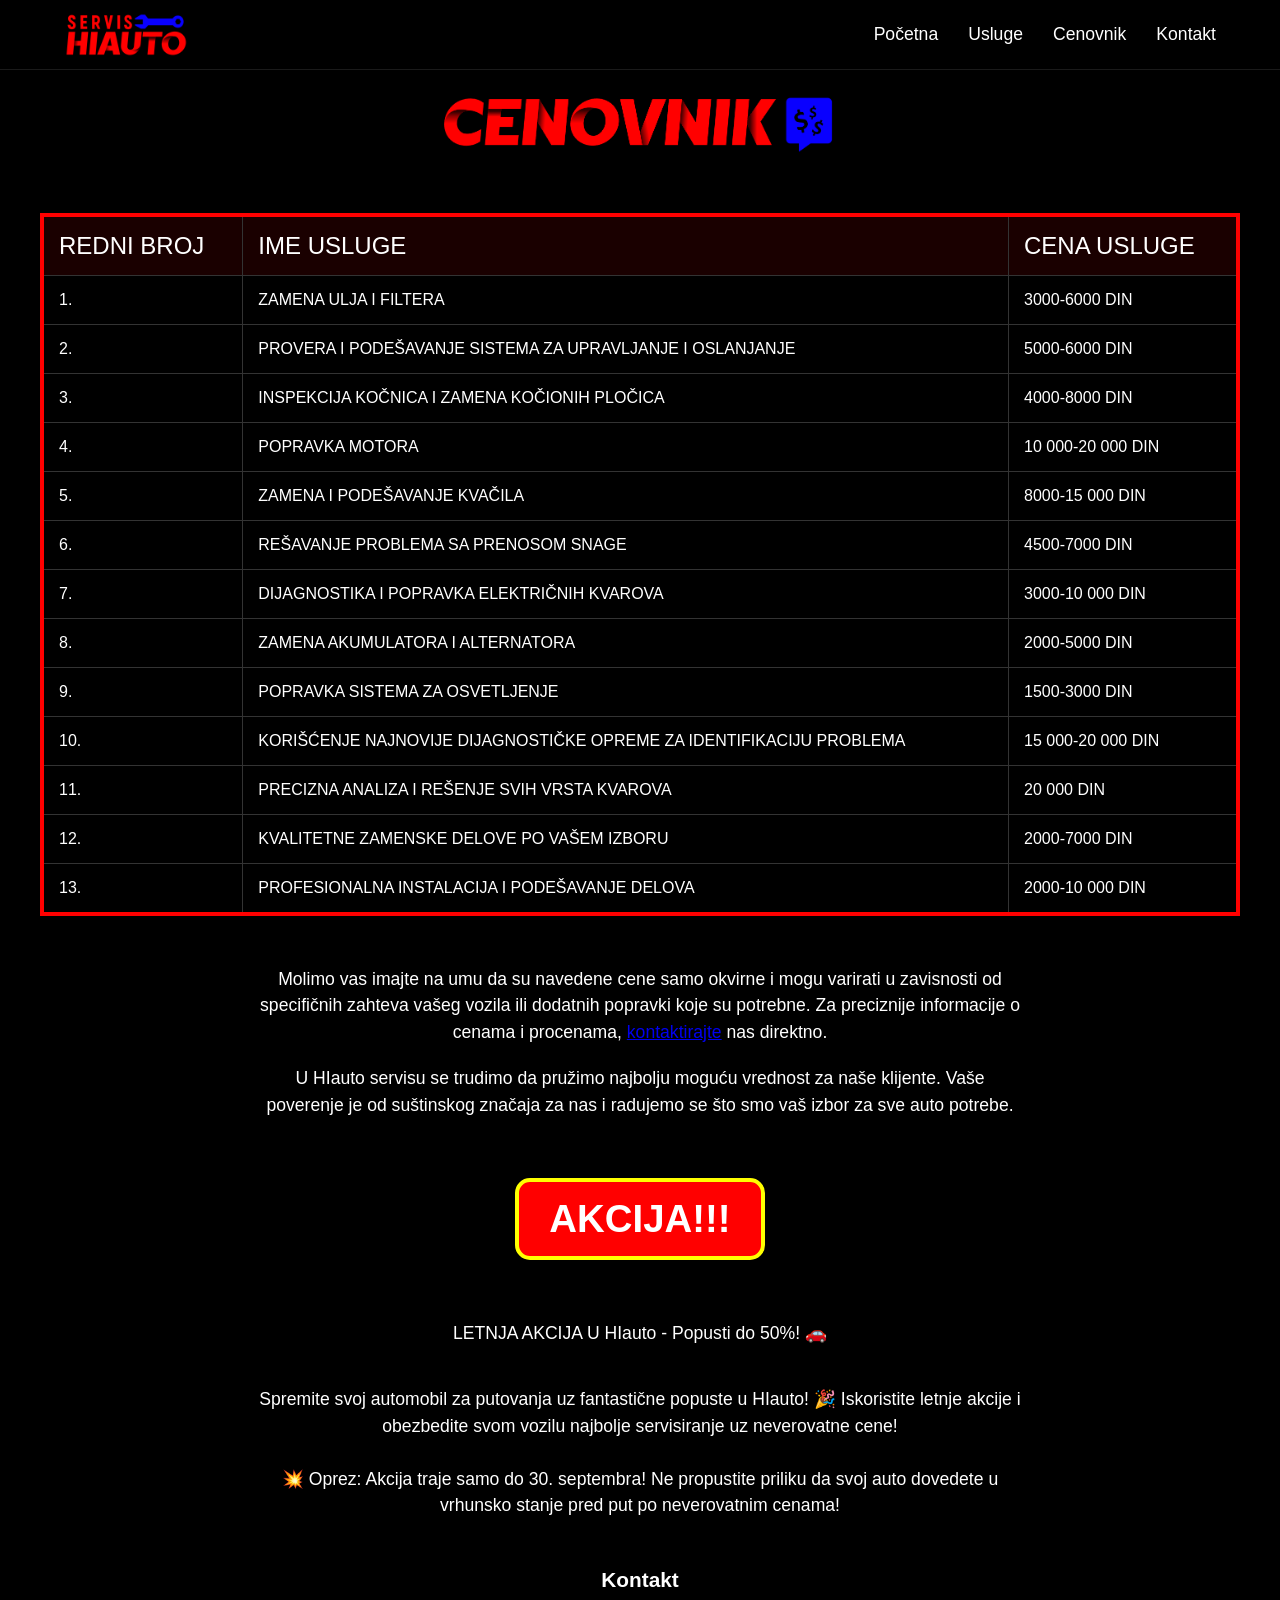
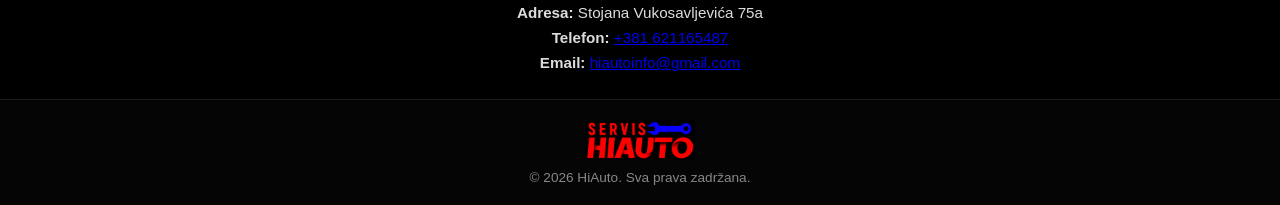
==== commit 8dbd69e2: "Add files via upload" ====
--- a/cenovnik.html
+++ b/cenovnik.html
@@ -1,173 +1,180 @@
 <!DOCTYPE html>
-<html lang="en">
-
+<html lang="sr">
 <head>
     <meta charset="UTF-8">
     <meta name="viewport" content="width=device-width, initial-scale=1.0">
-    <title>Cenovnik</title>
-
+    <title>HiAuto - Cenovnik</title>
     <link rel="icon" type="image/x-icon" href="slike/favicon.png">
     <link rel="stylesheet" href="css/style.css">
 </head>
-
 <body>
 
-    <div class="cenovnik-header-wrapper">
-        <div class="logo-cenovnik">
-            <img src="slike/CENOVNIKLOGO.png" alt="Logo cenovnik">
-        </div>
+<header class="glavnaNavigacija">
+    <div class="logo">
+        <img src="slike/LOGO.png" alt="HiAuto Logo - Auto servis">
+    </div>
 
-        <div class="nav-cenovnik">
-            <a href="index2.html">Početna</a>
-            <a href="onama2.html">O nama</a>
-            <a href="cenovnik2.html">Cenovnik</a>
-            <a href="kontakt2.html">Kontakt</a>
+    <div class="hamburger" id="hamburger">
+        <span></span>
+        <span></span>
+        <span></span>
+    </div>
+
+    <nav class="nav" id="navMenu">
+        <a href="index.html">Početna</a>
+        <a href="usluge.html">Usluge</a>
+        <a href="cenovnik.html">Cenovnik</a>
+        <a href="kontakt.html">Kontakt</a>
+    </nav>
+</header>
+
+<img class="slikaCenovnik" src="slike/CENOVNIKLOGO.png" alt="Cenovnik usluga HiAuto servis">
+
+<center>
+    <table>
+        <tr class="hederTabele">
+            <td>Redni broj</td>
+            <td>Ime usluge</td>
+            <td>Cena usluge</td>
+        </tr>
+
+        <tr>
+            <td>1.</td>
+            <td>Zamena ulja i filtera</td>
+            <td>3000-6000 din</td>
+        </tr>
+
+        <tr>
+            <td>2.</td>
+            <td>Provera i podešavanje sistema za upravljanje i oslanjanje</td>
+            <td>5000-6000 din</td>
+        </tr>
+
+        <tr>
+            <td>3.</td>
+            <td>Inspekcija kočnica i zamena kočionih pločica</td>
+            <td>4000-8000 din</td>
+        </tr>
+
+        <tr>
+            <td>4.</td>
+            <td>Popravka motora</td>
+            <td>10 000-20 000 din</td>
+        </tr>
+
+        <tr>
+            <td>5.</td>
+            <td>Zamena i podešavanje kvačila</td>
+            <td>8000-15 000 din</td>
+        </tr>
+
+        <tr>
+            <td>6.</td>
+            <td>Rešavanje problema sa prenosom snage</td>
+            <td>4500-7000 din</td>
+        </tr>
+
+        <tr>
+            <td>7.</td>
+            <td>Dijagnostika i popravka električnih kvarova</td>
+            <td>3000-10 000 din</td>
+        </tr>
+
+        <tr>
+            <td>8.</td>
+            <td>Zamena akumulatora i alternatora</td>
+            <td>2000-5000 din</td>
+        </tr>
+
+        <tr>
+            <td>9.</td>
+            <td>Popravka sistema za osvetljenje</td>
+            <td>1500-3000 din</td>
+        </tr>
+
+        <tr>
+            <td>10.</td>
+            <td>Korišćenje najnovije dijagnostičke opreme za identifikaciju problema</td>
+            <td>15 000-20 000 din</td>
+        </tr>
+
+        <tr>
+            <td>11.</td>
+            <td>Precizna analiza i rešenje svih vrsta kvarova</td>
+            <td>20 000 din</td>
+        </tr>
+
+        <tr>
+            <td>12.</td>
+            <td>Kvalitetne zamenske delove po vašem izboru</td>
+            <td>2000-7000 din</td>
+        </tr>
+
+        <tr>
+            <td>13.</td>
+            <td>Profesionalna instalacija i podešavanje delova</td>
+            <td>2000-10 000 din</td>
+        </tr>
+    </table>
+</center>
+
+<div class="cenovnik">
+    <p>
+        Molimo vas imajte na umu da su navedene cene samo okvirne i mogu varirati u zavisnosti od specifičnih zahteva vašeg vozila ili dodatnih popravki koje su potrebne.
+
+        Za preciznije informacije o cenama i procenama,
+        <a class="link" href="kontakt.html">kontaktirajte</a>
+        nas direktno.
+    </p>
+
+    <p>
+        U HIauto servisu se trudimo da pružimo najbolju moguću vrednost za naše klijente.
+
+        Vaše poverenje je od suštinskog značaja za nas i radujemo se što smo vaš izbor za sve auto potrebe.
+    </p>
+</div>
+
+<div class="animacija">
+    <h1>AKCIJA!!!</h1>
+</div>
+
+<p class="cenovnikP2">
+    LETNJA AKCIJA U HIauto - Popusti do 50%! 🚗
+</p>
+
+<p class="cenovnikP3">
+    Spremite svoj automobil za putovanja uz fantastične popuste u HIauto!
+
+    🎉 Iskoristite letnje akcije i obezbedite svom vozilu najbolje servisiranje uz neverovatne cene!
+
+    <br><br>
+
+    💥 Oprez: Akcija traje samo do 30. septembra!
+
+    Ne propustite priliku da svoj auto dovedete u vrhunsko stanje pred put po neverovatnim cenama!
+</p>
+
+<footer class="futer">
+    <div class="futerKontener">
+        <div class="futerKontakt">
+            <h4>Kontakt</h4>
+            <ul>
+                <li><strong>Adresa:</strong> Stojana Vukosavljevića 75a</li>
+                <li><strong>Telefon:</strong> <a href="tel:+381111234567">+381 621165487</a></li>
+                <li><strong>Email:</strong> <a href="mailto:info@vasadomena.rs">hiautoinfo@gmail.com</a></li>
+            </ul>
         </div>
     </div>
+    
+    <div class="futerKopirajt">
+        <div class="futerLogo">
+            <img src="slike/LOGO.png" alt="HiAuto Logo u futeru" class="futerSlika">
+        </div>
+        <p>&copy; 2026 HiAuto. Sva prava zadržana.</p>
+    </div>
+</footer>
 
-    <div class="tabela-kontejner">
-        <table>
-            <tr class="heder">
-                <td>Redni broj</td>
-                <td>Ime usluge</td>
-                <td>Cena usluge</td>
-            </tr>
-
-            <tr>
-                <td>1.</td>
-                <td>Zamena ulja i filtera</td>
-                <td>3000-6000 din</td>
-            </tr>
-
-            <tr>
-                <td>2.</td>
-                <td>Provera i podešavanje sistema za upravljanje i oslanjanje</td>
-                <td>5000-6000 din</td>
-            </tr>
-
-            <tr>
-                <td>3.</td>
-                <td>Inspekcija kočnica i zamena kočionih pločica</td>
-                <td>4000-8000 din</td>
-            </tr>
-
-            <tr>
-                <td>4.</td>
-                <td>Popravka motora</td>
-                <td>10 000-20 000 din</td>
-            </tr>
-
-            <tr>
-                <td>5.</td>
-                <td>Zamena i podešavanje kvačila</td>
-                <td>8000-15 000 din</td>
-            </tr>
-
-            <tr>
-                <td>6.</td>
-                <td>Rešavanje problema sa prenosom snage</td>
-                <td>4500-7000 din</td>
-            </tr>
-
-            <tr>
-                <td>7.</td>
-                <td>Dijagnostika i popravka električnih kvarova</td>
-                <td>3000-10 000 din</td>
-            </tr>
-
-            <tr>
-                <td>8.</td>
-                <td>Zamena akumulatora i alternatora</td>
-                <td>2000-5000 din</td>
-            </tr>
-
-            <tr>
-                <td>9.</td>
-                <td>Popravka sistema za osvetljenje</td>
-                <td>1500-3000 din</td>
-            </tr>
-
-            <tr>
-                <td>10.</td>
-                <td>Korišćenje najnovije dijagnostičke opreme za identifikaciju problema</td>
-                <td>15 000-20 000 din</td>
-            </tr>
-
-            <tr>
-                <td>11.</td>
-                <td>Precizna analiza i rešenje svih vrsta kvarova</td>
-                <td>20 000 din</td>
-            </tr>
-
-            <tr>
-                <td>12.</td>
-                <td>Kvalitetne zamenske delove po vašem izboru</td>
-                <td>2000-7000 din</td>
-            </tr>
-
-            <tr>
-                <td>13.</td>
-                <td>Profesionalna instalacija i podešavanje delova</td>
-                <td>2000-10 000 din</td>
-            </tr>
-        </table>
-    </div>
-
-    <div class="cenovnik">
-        <p>
-            Molimo vas imajte na umu da su navedene cene samo okvirne i mogu varirati u zavisnosti od specifičnih zahteva vašeg vozila ili dodatnih popravki koje su potrebne.
-            Za preciznije informacije o cenama i procenama,
-            <a class="link" href="kontakt.html">kontaktirajte</a>
-            nas direktno.
-        </p>
-
-        <p>
-            U HIauto servisu se trudimo da pružimo najbolju moguću vrednost za naše klijente.
-            Vaše poverenje je od suštinskog značaja za nas i radujemo se što smo vaš izbor za sve auto potrebe.
-        </p>
-    </div>
-    
-    <div class="cenovnik-footer-sekcija">
-        <div class="animacija">
-            <h1>AKCIJA!!!</h1>
-        </div>
-    
-        <p class="uslugeP2">
-            BLACK FRIDAY AKCIJA U HIauto - Popusti do 50%! 🚗
-            <br><br>
-            Samo ove nedelje najluđi popusti u HIauto!
-            🎉 Iskoristite Black Friday popuste i dajte svom vozilu najbolje servisiranje uz neverovatne cene!
-            <br><br>
-            💥 Oprez: Akcija traje samo do 1. decembra!
-            Ne propustite priliku da svoj auto dovedete u vrhunsko stanje po neverovatnim cenama!
-            <br><br>
-            📞
-            <a href="kontakt.html">Rezervišite</a>
-            odmah svoj termin.
-        </p>
-    </div>
-
-    <script>
-        const redovi = document.querySelectorAll("table tr:not(.heder)");
-
-        redovi.forEach(red => {
-            const imeUsluge = red.cells[1];
-            const cena = red.cells[2];
-
-            imeUsluge.addEventListener("mouseover", () => {
-                cena.style.transform = "scale(1.2)";
-                cena.style.transition = "transform 0.3s ease";
-                cena.style.color = "red";
-                cena.style.fontWeight = "bold";
-            });
-
-            imeUsluge.addEventListener("mouseout", () => {
-                cena.style.transform = "scale(1)";
-                cena.style.color = "white";
-                cena.style.fontWeight = "normal";
-            });
-        });
-    </script>
+<script src="java script/skripta.js"></script>
 
 </body>
-</html>
+</html>
--- a/css/style.css
+++ b/css/style.css
@@ -1,871 +1,770 @@
-*{
+/*SVE*/
+* {
     margin: 0;
     padding: 0;
     box-sizing: border-box;
 }
-body{
+
+body {
     background-color: black;
     color: white;
-    display: flex;
-    flex-direction: column;
-}
-.glavnaNavigacija{
+    font-family: 'Segoe UI', Tahoma, Geneva, Verdana, sans-serif;
+    display: flex;
+    flex-direction: column;
+    min-height: 100vh;
+    overflow-x: hidden;
+}
+
+/*NAVIGACIJA*/
+.glavnaNavigacija {
     display: flex;
     justify-content: space-between;
     align-items: center;
     background-color: black;
-    padding: 15px 80px;
-}
-.logo img{
-    height: 60px;
-    width: 150px;
+    padding: 10px 5%;
+    width: 100%;
+    height: 70px;
+    position: fixed;
+    top: 0;
+    left: 0;
+    z-index: 1000;
+    border-bottom: 1px solid #1a1a1a;
+}
+
+.logo img {
+    height: 45px;
+    width: auto;
+    max-width: 150px;
     display: block;
-    
-}
+}
+
+
 .nav {
     display: flex;
     gap: 30px;
     align-items: center;
-    position: absolute;
-    right: 15%;
-}
-.nav a{
+}
+
+.nav a {
     color: white;
     text-decoration: none;
-    font-size: 20px;
+    font-size: 1.1rem;
     font-weight: 500;
-    transition: color 0.3 ease;
-}
+    transition: color 0.3s ease;
+}
+
 .nav a:hover {
     color: red;
-    transition: 0.5s;
-}
+}
+
+/* Hamburger */
+.hamburger {
+    display: none;
+    flex-direction: column;
+    cursor: pointer;
+    gap: 6px;
+}
+
+.hamburger span {
+    width: 30px;
+    height: 3px;
+    background-color: white;
+    transition: 0.3s ease;
+    border-radius: 2px;
+}
+
+/*INDEX*/
+.hero-index {
+    display: flex;
+    align-items: center;
+    justify-content: space-between;
+    padding: 40px 8% 60px 8%; 
+    margin-top: 70px;
+    gap: 50px;
+    width: 100%;
+}
+
+.hero-text-content {
+    flex: 1;
+    display: flex;
+    flex-direction: column;
+}
+
 .ime {
-    margin-top: 60px;
-    padding-left: 15%;
-    font-size: 50px;
+    font-size: clamp(2.2rem, 4vw, 4rem);
     font-weight: 700;
     text-transform: uppercase;
     color: white;
-    width: 50%;
     line-height: 1.2;
-}
-.slogan {
-    padding-left: 15%;
-    width: 50%;
-    margin-top: 20px;
-    margin-bottom: 30px; 
-}
+    margin-bottom: 20px;
+}
+
 .slogan h2 {
-    font-size: 40px;
+    font-size: clamp(1.2rem, 2.5vw, 2.2rem);
     color: white;
     font-weight: normal;
+    line-height: 1.4;
+    margin-bottom: 20px;
+}
+
+.indexP {
+    color: #ccc;
+    font-size: 1.1rem;
     line-height: 1.6;
-    max-width: 450px;
-}
-.indexP {
-    padding-left: 15%;
-    width: 50%;
-    margin-top: 20px;
-    margin-bottom: 30px; 
-    color: white;
-}
+    margin-bottom: 30px;
+}
+
+.hero-img-content {
+    flex: 1;
+    display: flex;
+    justify-content: center;
+}
+
 .pocetnaslika {
-    position: absolute;
-    top: 150px;
-    right: 15%;
-    width: 40%;
-    max-width: 600px;
+    width: 100%;
+    max-width: 550px;
     height: auto;
     object-fit: contain;
-}
+    border-radius: 8px;
+}
+
 .dugme1 {
-   text-decoration: none;
-   font-size: 25px;
-   position: relative;
-   left: 30%;
-   color: red;
-}
+    text-decoration: none;
+    font-size: 1.25rem;
+    color: red;
+    font-weight: bold;
+    display: inline-block;
+    transition: color 0.3s;
+    width: fit-content;
+}
+
 .dugme1:hover {
     color: blue;
-    transition: 0.5s;
-}
+}
+
 .uslugeSlike {
     margin-top: 40px;
     display: flex;
     justify-content: center;
+    flex-wrap: wrap;
     gap: 20px;
     padding: 20px;
 }
+
 .uslugaKartica {
     position: relative;
-    width: 22%;
-    height: 450px;
-    border-radius: 4px;
+    width: 100%;
+    max-width: 270px;
+    height: 400px;
+    border-radius: 6px;
     overflow: hidden;
-}
+    box-shadow: 0 4px 10px rgba(255, 255, 255, 0.1);
+}
+
 .uslugeSlike img {
     width: 100%;
     height: 100%;
+    object-fit: cover;
     display: block;
-    transition: transform 0.5 ease;
-   
-}
+    transition: transform 0.5s ease;
+}
+
+.uslugaKartica:hover img {
+    transform: scale(1.05);
+}
+
 .tekst {
     position: absolute;
     bottom: 0;
     left: 0;
     width: 100%;
     padding: 30px 20px 20px 20px;
-    font-size: 22px;
+    font-size: 1.2rem;
     font-weight: bold;
     color: white;
     background: linear-gradient(to top, rgba(0,0,0,0.9) 0%, rgba(0,0,0,0.4) 60%, transparent 100%);
-    display: flex;
-    align-items: flex-end;
-}
+}
+
 .podnaslov {
-    font-size: 40px;
-    color: white;
-    font-weight: normal;
-    position: relative;
-    margin-left: 40%;
-    margin-top: 10%;
-    margin-bottom: 0;
-    
-}
+    font-size: clamp(2rem, 4vw, 2.5rem);
+    color: white;
+    text-align: center;
+    margin-top: 80px;
+    margin-bottom: 20px;
+}
+
 .dugme2 {
     display: flex;
     justify-content: center;
-}
+    margin: 40px 0;
+}
+
 .dugme2 button {
     background-color: black;
     border: 1px solid blue;
-    font-size: 30px;
-    padding: 20px;
+    font-size: 1.5rem;
+    padding: 15px 30px;
     border-radius: 10px;
     cursor: pointer;
-    margin-bottom: 50px;
-    margin-top: 50px;
-}
+    transition: 0.3s;
+}
+
 .dugme2 button a {
     text-decoration: none;
     color: red;
 }
+
 .dugme2 button:hover {
-    border: 1px solid red;
-    transition: 0.5s;
-}
+    border-color: red;
+    background-color: rgba(255, 0, 0, 0.05);
+}
+
+/*USLUGE*/
 .naslov {
     display: flex;
     justify-content: center;
-    margin-top: 30px;
-}
+    margin: 30px 0;
+    margin-top: 90px;
+}
+
 .naslov img {
-    width: 30%;
-}
+    width: 100%;
+    max-width: 400px;
+    height: auto;
+}
+
 .usluge {
     display: flex;
     flex-direction: column;
     gap: 60px;
-    margin-top: 80PX;
-    margin-bottom: 20px;
-}
+    margin: 60px 5%;
+}
+
 .usluga-red {
     display: flex;
-    align-items: center; 
+    align-items: center;
     gap: 40px;
-}
+    flex-wrap: wrap;
+}
+
 .usluga-red.obrnuto {
     flex-direction: row-reverse;
 }
+
 .tekst-blok {
-    flex: 1; 
-    position: relative;
-    justify-content: center;
-}
+    flex: 1;
+    min-width: 280px;
+}
+
 .tekst-blok h2 {
-    font-size: 50px;
+    font-size: clamp(2rem, 3vw, 3rem);
     color: red;
-    margin-bottom: 30px;
-    padding-left: 200px;
-}
+    margin-bottom: 20px;
+}
+
 .tekst-blok ul {
     list-style-type: circle;
-    padding-left: 250px;
-}
+    padding-left: 20px;
+}
+
 .tekst-blok li {
     margin-bottom: 10px;
     color: white;
     line-height: 1.5;
-    font-size: 30px;
-}
+    font-size: clamp(1.1rem, 2vw, 1.5rem);
+}
+
 .usluga-red img {
-    flex: 1; 
-    max-width: 40%; 
-    height: 350px; 
+    flex: 1;
+    min-width: 280px;
+    width: 100%;
+    max-width: 500px;
+    height: 350px;
     object-fit: cover;
-    border-radius: 8px; 
-}
-.tekst2 {
-    display: flex;
-    justify-content: center;
-    margin-top: 10px;
-    font-size: 25px;
-}
+    border-radius: 8px;
+}
+
+.tekst2, .tekst3 {
+    display: flex;
+    justify-content: center;
+    margin: 15px 0;
+    font-size: 1.2rem;
+    text-align: center;
+}
+
 .tekst3 {
-    display: flex;
-    justify-content: center;
-    margin-top: 10px;
     margin-bottom: 50px;
-    font-size: 25px;
-}
+}
+
 .tekst3 a {
-   text-decoration: none;
-   color: red;
-}
+    text-decoration: none;
+    color: red;
+}
+
 .tekst3 a:hover {
     color: blue;
-    transition: 0.5s;
-}
-.logo img {
-    max-height: 80px;
-    margin-bottom: 15px;
-
-.slikaCenovnik {
+    transition: 0.3s;
+}
+
+/*CENOVNIK*/
+.slikaCenovnik, 
+.slikaKontakt {
     display: block;
-    margin: 40px auto;
-    width: 30%; }
+    margin: 30px auto;
+    width: 100%;
+    max-width: 400px;
+    height: auto;
+    margin-top: 90px;
+}
+
+.table-responsive {
+    width: 100%;
+    overflow-x: auto;
+    padding: 0 20px;
+    display: flex;
+    justify-content: center;
+    box-sizing: border-box;
+}
+
 table {
-        width: 1500px;
-    padding: 10px;
-    border: 5px solid red;
-    justify-content: center;
+    width: calc(100% - 20px);
+    max-width: 1200px;
+    border-collapse: collapse;
+    border: 4px solid red;
     font-family: sans-serif;
     text-transform: uppercase;
+    margin: 30px auto;
+}
+
+.hederTabele {
+    font-size: 1.5rem;
+    background-color: rgba(255, 0, 0, 0.1);
+}
+
+td {
+    color: white;
     padding: 15px;
-    margin-bottom: 30px;
-}
-.hederTabele {
-   font-size: 30px;
-}
-td{
-    color: white;
-    padding: 5px;
-    font-family: font1;
-    padding: 10px;
-}
-.cenovnik p{
-    font-size: 30px;
-    font-weight: bold;
-    font-family: font2;
-    margin-left: 70px;
-    margin-right: 70px;
-    font-size: 20px;
+    border: 1px solid #333;
+}
+
+table tr td:nth-child(2) {
+    cursor: pointer;
+}
+
+.cenovnik p {
+    font-size: 1.1rem;
+    max-width: 800px;
+    margin: 20px auto;
     text-align: center;
-}
-a {
-    color: #ff0000;
-    text-decoration: none;
-    font-weight: bold;
-}
-a:hover {
-    text-decoration: none;
-    color: blue;
-    transition: 0.5s;
-}
+    line-height: 1.5;
+    padding: 0 15px;
+}
+
+.cenovnikP2, .cenovnikP3, .cenovnik2 {
+    font-size: 1.1rem;
+    max-width: 800px;
+    margin: 20px auto;
+    text-align: center;
+    line-height: 1.5;
+    padding: 0 15px;
+    color: #ffffff;
+}
+
 .animacija {
     display: flex;
     justify-content: center;
-    margin: 50px 0 30px 0;
-}
+    margin: 40px 0;
+}
+
 .animacija h1 {
     background-color: #ff0000;
     color: #ffffff;
-    font-family: 'Oswald', sans-serif;
-    font-size: 2.5rem;
-    padding: 20px 40px;
+    font-size: clamp(1.5rem, 3vw, 2.5rem);
+    padding: 15px 30px;
     border: 4px solid #ffff00;
     border-radius: 15px;
-    display: inline-block;
     animation: kacenjeZnak 0.5s ease-in-out infinite alternate;
-    transform-origin: center;
-}
-.cenovnikP2{
-     color: white;
-    font-size: 30px;
-    text-align: center;
-}
-.cenovnikP3{
-     color: white;
-    font-size: 25px;
-    text-align: center;
-}
+}
+
 @keyframes kacenjeZnak {
-    0% {
-        transform: rotate(-8deg);
-    }
-    100% {
-        transform: rotate(8deg);
-    }
-}
+    0% { transform: rotate(-5deg); }
+    100% { transform: rotate(5deg); }
+}
+
 .uslugeP2 {
     max-width: 800px;
-    margin: 0 auto;
+    margin: 0 auto 30px auto;
     padding: 0 20px;
     text-align: center;
-    font-size: 1.2rem;
+    font-size: 1.1rem;
     color: #ffffff;
 }
-.slikaKontakt{
-     display: block;
-    margin: 40px auto;
-    width: 30%;
-}
- .hero{
-            position: relative;
-            width: 100%;
-            height: 100vh;
-            overflow: hidden;
-        }
-
-        .hero img{
-            position: absolute;
-            top: 0;
-            left: 0;
-            width: 100%;
-            height: 100%;
-            object-fit: cover;
-            transition: all 0.5s ease;
-        }
-
-        .hero-content{
-            position: relative;
-            z-index: 2;
-            height: 100%;
-            display: flex;
-            flex-direction: column;
-            justify-content: center;
-            align-items: center;
-            text-align: center;
-            padding: 20px;
-        }
-
-        .kontaktP{
-            margin-bottom: 20px;
-            font-size: 2.5rem;
-            font-weight: bold;
-            text-transform: uppercase;
-        }
-
-        .kontakt-info h2{
-            margin: 10px 0;
-            font-size: 1.5rem;
-        }
-
-        .hero::after{
-            content: "";
-            position: absolute;
-            top: 0;
-            left: 0;
-            width: 100%;
-            height: 100%;
-            background: rgba(0,0,0,0.4);
-            z-index: 1;
-        }
-
-        .hero a{
-            color: #00aaff;
-            text-decoration: none;
-        }
-
-        .hero a:hover{
-            text-decoration: underline;
-        }
+
+/*KONTAKT*/
+.hero {
+    position: relative;
+    width: 100%;
+    height: auto;
+    min-height: 85vh;
+    overflow: hidden;
+    margin-top: 70px;
+    padding: 40px 20px;
+    display: flex;
+    justify-content: center;
+    align-items: center;
+}
+
+.hero img {
+    position: absolute;
+    top: 0;
+    left: 0;
+    width: 100%;
+    height: 100%;
+    object-fit: cover;
+}
+
+.hero-content {
+    position: relative;
+    z-index: 2;
+    width: 100%;
+    max-width: 600px;
+    display: flex;
+    flex-direction: column;
+    justify-content: center;
+    align-items: center;
+    text-align: center;
+    padding: 20px;
+    margin: 0 auto;
+}
+
+.kontaktP {
+    margin-bottom: 20px;
+    font-size: clamp(1.2rem, 2.5vw, 1.8rem);
+    font-weight: bold;
+    text-transform: uppercase;
+}
+
+.kontaktForma {
+    display: flex;
+    flex-direction: column;
+    gap: 15px;
+    width: 100%;
+    max-width: 500px;
+    margin: 10px auto 20px auto;
+    background: rgba(0, 0, 0, 0.8);
+    padding: 25px;
+    border-radius: 10px;
+    border: 2px solid red;
+    box-shadow: 0 4px 20px rgba(0, 0, 0, 0.6);
+}
+
+.kontaktForma label {
+    display: flex;
+    flex-direction: column;
+    text-align: left;
+    font-size: 1rem;
+    color: white;
+    font-weight: 500;
+    gap: 5px;
+}
+
+.kontaktForma input,
+.kontaktForma textarea {
+    width: 100%;
+    padding: 12px 15px;
+    background-color: #1a1a1a;
+    border: 1px solid #444;
+    border-radius: 6px;
+    color: white;
+    font-size: 1rem;
+    font-family: inherit;
+    outline: none;
+    transition: border-color 0.3s ease;
+}
+
+.kontaktForma input:focus,
+.kontaktForma textarea:focus {
+    border-color: red;
+}
+
+.kontaktForma textarea {
+    resize: vertical;
+    min-height: 100px;
+}
+
+.kontaktForma button[type="submit"] {
+    background-color: red;
+    color: white;
+    border: none;
+    padding: 12px 20px;
+    font-size: 1.1rem;
+    font-weight: bold;
+    text-transform: uppercase;
+    border-radius: 6px;
+    cursor: pointer;
+    transition: background-color 0.3s ease, transform 0.2s ease;
+    margin-top: 5px;
+}
+
+.kontaktForma button[type="submit"]:hover {
+    background-color: blue;
+    transform: translateY(-2px);
+}
+
+.kontakt-info h2 {
+    margin: 10px 0;
+    font-size: clamp(1.1rem, 2vw, 1.4rem);
+}
+
+.hero::after {
+    content: "";
+    position: absolute;
+    top: 0;
+    left: 0;
+    width: 100%;
+    height: 100%;
+    background: rgba(0,0,0,0.6);
+    z-index: 1;
+}
+
+.hero a {
+    color: #00aaff;
+    text-decoration: none;
+}
+
+.hero a:hover {
+    text-decoration: underline;
+}
+
+/*FUTER*/
 .futer {
-  background-color: #000000;
-  color: #ffffff;
-  font-family: Arial, sans-serif;
-  padding-top: 30px;
-  width: 100%;
-}
+    background-color: #000000;
+    color: #ffffff;
+    padding-top: 30px;
+    width: 100%;
+    margin-top: auto;
+}
+
 .futerKontener {
-  max-width: 1200px;
-  margin: 0 auto;
-  padding: 0 20px 20px 20px;
-  display: flex;
-  justify-content: center; 
-  text-align: center;      
-}
+    max-width: 1200px;
+    margin: 0 auto;
+    padding: 0 20px 20px 20px;
+    display: flex;
+    justify-content: center; 
+    text-align: center;         
+}
+
 .futerKontakt h4 {
-  font-size: 1.3rem;
-  margin-bottom: 12px;
-  color: #ffffff;
-}
+    font-size: 1.3rem;
+    margin-bottom: 12px;
+}
+
 .futerKontakt ul {
-  list-style: none;
-  padding: 0;
-  margin: 0;
-}
+    list-style: none;
+    padding: 0;
+}
+
 .futerKontakt li {
-  margin-bottom: 8px;
-  font-size: 0.95rem;
-  color: #dddddd;
-}
-.futerKontakt a {
-  color: #ff0000; 
-  text-decoration: none;
-  font-weight: bold;
-}
-.futerKontakt a:hover {
-  text-decoration: underline;
-}
+    margin-bottom: 8px;
+    font-size: 0.95rem;
+    color: #dddddd;
+}
+
 .futerKopirajt {
-  background-color: #050505; 
-  border-top: 1px solid #1a1a1a;
-  padding: 20px;
-  text-align: center;
-  display: flex;
-  flex-direction: column;
-  align-items: center;
-  gap: 10px;
+    background-color: #050505; 
+    border-top: 1px solid #1a1a1a;
+    padding: 20px;
+    text-align: center;
+    display: flex;
+    flex-direction: column;
+    align-items: center;
+    gap: 10px;
 }
 
 .futerSlika {
-  max-height: 50px; 
-  width: auto;
-  display: block;
+    max-height: 40px; 
+    width: auto;
+    display: block;
 }
 
 .futerKopirajt p {
-  margin: 0;
-  font-size: 0.85rem;
-  color: #888888;
-}
-
+    margin: 0;
+    font-size: 0.85rem;
+    color: #888888;
+}
+
+/*JAVASCRIPT HOOK CLASE*/
 table tr td:nth-child(3) {
-  transition: transform 0.25s ease, color 0.25s ease, font-weight 0.25s ease;
-  display: table-cell;
+    transition: transform 0.25s ease, color 0.25s ease, font-weight 0.25s ease;
 }
 
 .uvecana-cena {
-  transform: scale(1.20); 
-  color: #ff0000;         
-  font-weight: bold;      
-
-table tr td:nth-child(2) {
-  cursor: pointer;
-}
-}
-.tabela-kontejner {
-    width: 90%;
-    max-width: 1500px;
-    margin: 0 auto;
-    overflow-x: auto; 
-}
-table {
-    width: 100% !important; 
-    min-width: 600px; 
-    margin: 0 auto;
-}
-@media screen and (max-width: 1024px) {
+    transform: scale(1.15); 
+    color: #ff0000;         
+    font-weight: bold;       
+}
+
+/*HVALA*/
+.hvala-sekcija {
+    display: flex;
+    justify-content: center;
+    align-items: center;
+    flex: 1;
+    margin-top: 70px;
+    padding: 40px 20px;
+    text-align: center;
+    min-height: calc(80vh - 70px);
+}
+
+.hvala-sadrzaj {
+    max-width: 600px;
+    background: rgba(0, 0, 0, 0.85);
+    padding: 40px 30px;
+    border-radius: 12px;
+    border: 2px solid red;
+    box-shadow: 0 4px 25px rgba(255, 0, 0, 0.15);
+    display: flex;
+    flex-direction: column;
+    align-items: center;
+    gap: 20px;
+}
+
+.hvala-sadrzaj h1 {
+    font-size: clamp(1.8rem, 3vw, 2.5rem);
+    color: red;
+    text-transform: uppercase;
+    font-weight: 700;
+}
+
+.hvala-sadrzaj p {
+    font-size: 1.1rem;
+    color: #ccc;
+    line-height: 1.6;
+}
+
+.dugme-povratak {
+    display: inline-block;
+    margin-top: 10px;
+    padding: 12px 25px;
+    background-color: red;
+    color: white;
+    text-decoration: none;
+    font-size: 1.1rem;
+    font-weight: bold;
+    text-transform: uppercase;
+    border-radius: 6px;
+    transition: background-color 0.3s ease, transform 0.2s ease;
+}
+
+.dugme-povratak:hover {
+    background-color: blue;
+    transform: translateY(-2px);
+}
+
+/*RESPONSIVE MEDIA*/
+@media (max-width: 900px) {
+    .hamburger {
+        display: flex;
+    }
+
     .nav {
-        position: relative;
-        right: 0;
-        display: flex;
-        justify-content: center;
-        margin-top: 20px;
-        margin-bottom: 20px;
-    }
-    .cenovnik p {
-        margin-left: 30px;
-        margin-right: 30px;
-        font-size: 18px;
-    }
-}
-@media screen and (max-width: 768px) {
-    .nav h1 {
-        display: flex;
-        flex-wrap: wrap;
-        justify-content: center;
-        gap: 15px;
-    }
-    .nav a {
-        font-size: 18px;
-    }
-    .uslugeP2 {
-        font-size: 1rem;
-        padding: 0 15px;
-    }
-    table td {
-        font-size: 16px;
-    }
-    .hederTabele, tr.heder td {
-        font-size: 22px;
-    }
-}
-@media screen and (max-width: 480px) {
-    .nav h1 {
+        position: absolute;
+        visibility: hidden;
+        top: 70px;
+        left: 0;
+        width: 100%;
+        background-color: rgba(0, 0, 0, 0.98);
         flex-direction: column;
         align-items: center;
-        gap: 10px;
-    }
-    .nav a {
-        font-size: 20px;
-        padding: 5px;
-        border-bottom: 1px solid #333;
+        gap: 20px;
+        padding: 0;
+        max-height: 0;
+        overflow: hidden;
+        transition: max-height 0.3s ease-in-out, padding 0.3s ease-in-out;
+        border-bottom: 1px solid #222;
+    }
+
+    .nav.aktivno {
+        max-height: 300px;
+        padding: 30px 0;
+        visibility: visible;
+    }
+
+    .hamburger.otvoreno span:nth-child(1) {
+        transform: rotate(45deg) translate(6px, 6px);
+    }
+
+    .hamburger.otvoreno span:nth-child(2) {
+        opacity: 0;
+    }
+
+    .hamburger.otvoreno span:nth-child(3) {
+        transform: rotate(-45deg) translate(6px, -6px);
+    }
+
+    .hero-index {
+        flex-direction: column; 
+        text-align: center;
+        padding: 20px 15px;
+    }
+
+    .hero-img-content {
         width: 100%;
+    }
+
+    .pocetnaslika {
+        max-width: 100%;
+    }
+
+    .dugme1 {
+        margin: 0 auto;
+    }
+}
+
+@media (max-width: 768px) {
+    .usluga-red, .usluga-red.obrnuto {
+        flex-direction: column;
         text-align: center;
-    }
-    .cenovnik p {
-        margin-left: 10px;
-        margin-right: 10px;
-        font-size: 16px;
-        text-align: justify;
-    }
-    .animacija h1 {
-        font-size: 1.8rem;
-        padding: 15px 20px;
-    }
-    table td {
-        font-size: 14px;
-        padding: 8px;
-    }
-    tr.heder td {
-        font-size: 18px;
-    }
-}
-.tabela-kontejner {
-    width: 90%;
-    max-width: 1500px;
-    margin: 0 auto;
-    overflow-x: auto;
-}
-    width: 100% !important; 
-    min-width: 600px;
-    margin: 0 auto;
-}
-@media screen and (max-width: 1024px) {
-    .nav {
-        position: relative;
-        right: 0;
-        display: flex;
-        justify-content: center;
-        margin-top: 20px;
-        margin-bottom: 20px;
-    }
-    .cenovnik p {
-        margin-left: 30px;
-        margin-right: 30px;
-        font-size: 18px;
-    }
-}
-@media screen and (max-width: 768px) {
-    .nav h1 {
-        display: flex;
-        flex-wrap: wrap;
-        justify-content: center;
-        gap: 15px;
-    }
-    .nav a {
-        font-size: 18px;
-    }
-    .uslugeP2 {
-        font-size: 1rem;
-        padding: 0 15px;
-    }
-    table td {
-        font-size: 16px;
-    }
-    .hederTabele, tr.heder td {
-        font-size: 22px;
-    }
-}
-@media screen and (max-width: 480px) {
-    .nav h1 {
-        flex-direction: column;
-        align-items: center;
-        gap: 10px;
-    }
-    .nav a {
-        font-size: 20px;
-        padding: 5px;
-        border-bottom: 1px solid #333;
-        width: 100%;
-        text-align: center;
-    }
-    .cenovnik p {
-        margin-left: 10px;
-        margin-right: 10px;
-        font-size: 16px;
-        text-align: justify;
-    }
-    .animacija h1 {
-        font-size: 1.8rem;
-        padding: 15px 20px;
-    }
-.tabela-kontejner {
-    width: 90%;
-    max-width: 1500px;
-    margin: 0 auto;
-    overflow-x: auto;
-}
-table {
-    width: 100% !important; 
-    min-width: 600px;
-    margin: 0 auto;
-}
-@media screen and (max-width: 1024px) {
-    .nav {
-        position: relative;
-        right: 0;
-        display: flex;
-        justify-content: center;
-        margin-top: 20px;
-        margin-bottom: 20px;
-    }
-    .cenovnik p {
-        margin-left: 30px;
-        margin-right: 30px;
-        font-size: 18px;
-    }
-}
-@media screen and (max-width: 768px) {
-    .nav h1 {
-        display: flex;
-        flex-wrap: wrap;
-        justify-content: center;
-        gap: 15px;
-    }
-    .nav a {
-        font-size: 18px;
-    }
-    .uslugeP2 {
-        font-size: 1rem;
-        padding: 0 15px;
-    }
-    table td {
-        font-size: 16px;
-    }
-    .hederTabele, tr.heder td {
-        font-size: 22px;
-    }
-}
-@media screen and (max-width: 480px) {
-    .nav h1 {
-        flex-direction: column;
-        align-items: center;
-        gap: 10px;
-    }
-    .nav a {
-        font-size: 20px;
-        padding: 5px;
-        border-bottom: 1px solid #333;
-        width: 100%;
-        text-align: center;
-    }
-    .cenovnik p {
-        margin-left: 10px;
-        margin-right: 10px;
-        font-size: 16px;
-        text-align: justify;
-    }
-    .animacija h1 {
-        font-size: 1.8rem;
-        padding: 15px 20px;
-    }
-    table td {
-        font-size: 14px;
-        padding: 8px;
-    }
-    tr.heder td {
-        font-size: 18px;
-    }
-}
-.tabela-kontejner {
-    width: 90%;
-    max-width: 1500px;
-    margin: 0 auto;
-    overflow-x: auto; 
-}
-table {
-    width: 100% !important; 
-    min-width: 600px; 
-    margin: 0 auto;
-}
-@media screen and (max-width: 1024px) {
-    .nav {
-        position: relative;
-        right: 0;
-        display: flex;
-        justify-content: center;
-        margin-top: 20px;
-        margin-bottom: 20px;
-    }
-    .cenovnik p {
-        margin-left: 30px;
-        margin-right: 30px;
-        font-size: 18px;
-    }
-}
-@media screen and (max-width: 768px) {
-    .nav h1 {
-        display: flex;
-        flex-wrap: wrap;
-        justify-content: center;
-        gap: 15px;
-    }
-    .nav a {
-        font-size: 18px;
-    }
-    .uslugeP2 {
-        font-size: 1rem;
-        padding: 0 15px;
-    }
-    table td {
-        font-size: 16px;
-    }
-    .hederTabele, tr.heder td {
-        font-size: 22px;
-    }
-}
-@media screen and (max-width: 480px) {
-    .nav h1 {
-        flex-direction: column;
-        align-items: center;
-        gap: 10px;
-    }
-    .nav a {
-        font-size: 20px;
-        padding: 5px;
-        border-bottom: 1px solid #333;
-        width: 100%;
-        text-align: center;
-    }
-    .cenovnik p {
-        margin-left: 10px;
-        margin-right: 10px;
-        font-size: 16px;
-        text-align: justify;
-    }
-    .animacija h1 {
-        font-size: 1.8rem;
-        padding: 15px 20px;
-    }
-    /* =======================================================
-   RESPONZIVNOST (Media Queries) - Laptop, Tablet, Telefon
-   ======================================================= */
-
-/* Priprema kontejnera za tabelu (da može da se skrola na mobilnom) */
-.tabela-kontejner {
-    width: 90%;
-    max-width: 1500px;
-    margin: 0 auto;
-    overflow-x: auto; /* Omogućava horizontalni skrol na malim ekranima */
-}
-
-/* Ovu liniju preklapamo sa tvog originalnog koda gde je bilo width: 1500px */
-table {
-    width: 100% !important; 
-    min-width: 600px; /* Ako ekran padne ispod 600px, tabela se neće više sužavati, već će se pojaviti skrol */
-    margin: 0 auto;
-}
-
-/* --- LAPTOP I MANJI MONITORI (do 1024px) --- */
-@media screen and (max-width: 1024px) {
-    .nav {
-        position: relative;
-        right: 0;
-        display: flex;
-        justify-content: center;
-        margin-top: 20px;
-        margin-bottom: 20px;
-    }
-    .cenovnik p {
-        margin-left: 30px;
-        margin-right: 30px;
-        font-size: 18px;
-    }
-}
-
-/* --- TABLET (do 768px) --- */
-@media screen and (max-width: 768px) {
-    .nav h1 {
-        display: flex;
-        flex-wrap: wrap;
-        justify-content: center;
-        gap: 15px;
-    }
-    .nav a {
-        font-size: 18px;
-    }
-    .uslugeP2 {
-        font-size: 1rem;
-        padding: 0 15px;
-    }
-    table td {
-        font-size: 16px;
-    }
-    .hederTabele, tr.heder td {
-        font-size: 22px;
-    }
-}
-
-/* --- MOBILNI TELEFONI (do 480px) --- */
-@media screen and (max-width: 480px) {
-    .nav h1 {
-        flex-direction: column;
-        align-items: center;
-        gap: 10px;
-    }
-    .nav a {
-        font-size: 20px;
-        padding: 5px;
-        border-bottom: 1px solid #333;
-        width: 100%;
-        text-align: center;
-    }
-    .cenovnik p {
-        margin-left: 10px;
-        margin-right: 10px;
-        font-size: 16px;
-        text-align: justify;
-    }
-    .animacija h1 {
-        font-size: 1.8rem;
-        padding: 15px 20px;
-    }
-    
-    /* Zadržavamo tabelu čitljivom na telefonu */
-    table td {
-        font-size: 14px;
-        padding: 8px;
-    }
-    tr.heder td {
-        font-size: 18px;
-    }
-}
-    /* Popravka razmaka za navigaciju i logo na stranici Cenovnik */
-body > center:nth-of-type(1) {
-    margin-bottom: 20px; /* Razmak ispod logo slike */
-}
-
-.nav {
-    margin: 20px 0 40px 0; /* Dodaje prostor iznad i ispod navigacionog menija */
-    display: flex;
-    justify-content: center;
-    width: 100%;
-}
-
-.nav h1 {
-    display: flex;
-    gap: 30px;
-    flex-wrap: wrap;
-    justify-content: center;
-}
-
-/* Osiguravamo da tabela nikada ne ide preko navigacije */
-.tabela-kontejner {
-    margin-top: 20px;
-}
-    
+        gap: 20px;
+    }
+
+    .tekst-blok ul {
+        padding-left: 0;
+        list-style-position: inside;
+    }
+
+    .usluga-red img {
+        max-width: 100%;
+        height: 250px;
+    }
+
+    td {
+        padding: 10px 8px;
+    }
+
+    .hederTabele {
+        font-size: 1.1rem;
+    }
+
+    .slikaCenovnik, .slikaKontakt, .naslov img {
+        max-width: 280px;
+    }
+}
+
+@media (max-width: 480px) {
+    .ime {
+        font-size: 2rem;
+    }
+
+    .slogan h2 {
+        font-size: 1.1rem;
+    }
+
+    table {
+        font-size: 0.75rem;
+    }
+
+    td {
+        padding: 8px 5px;
+    }
+}
